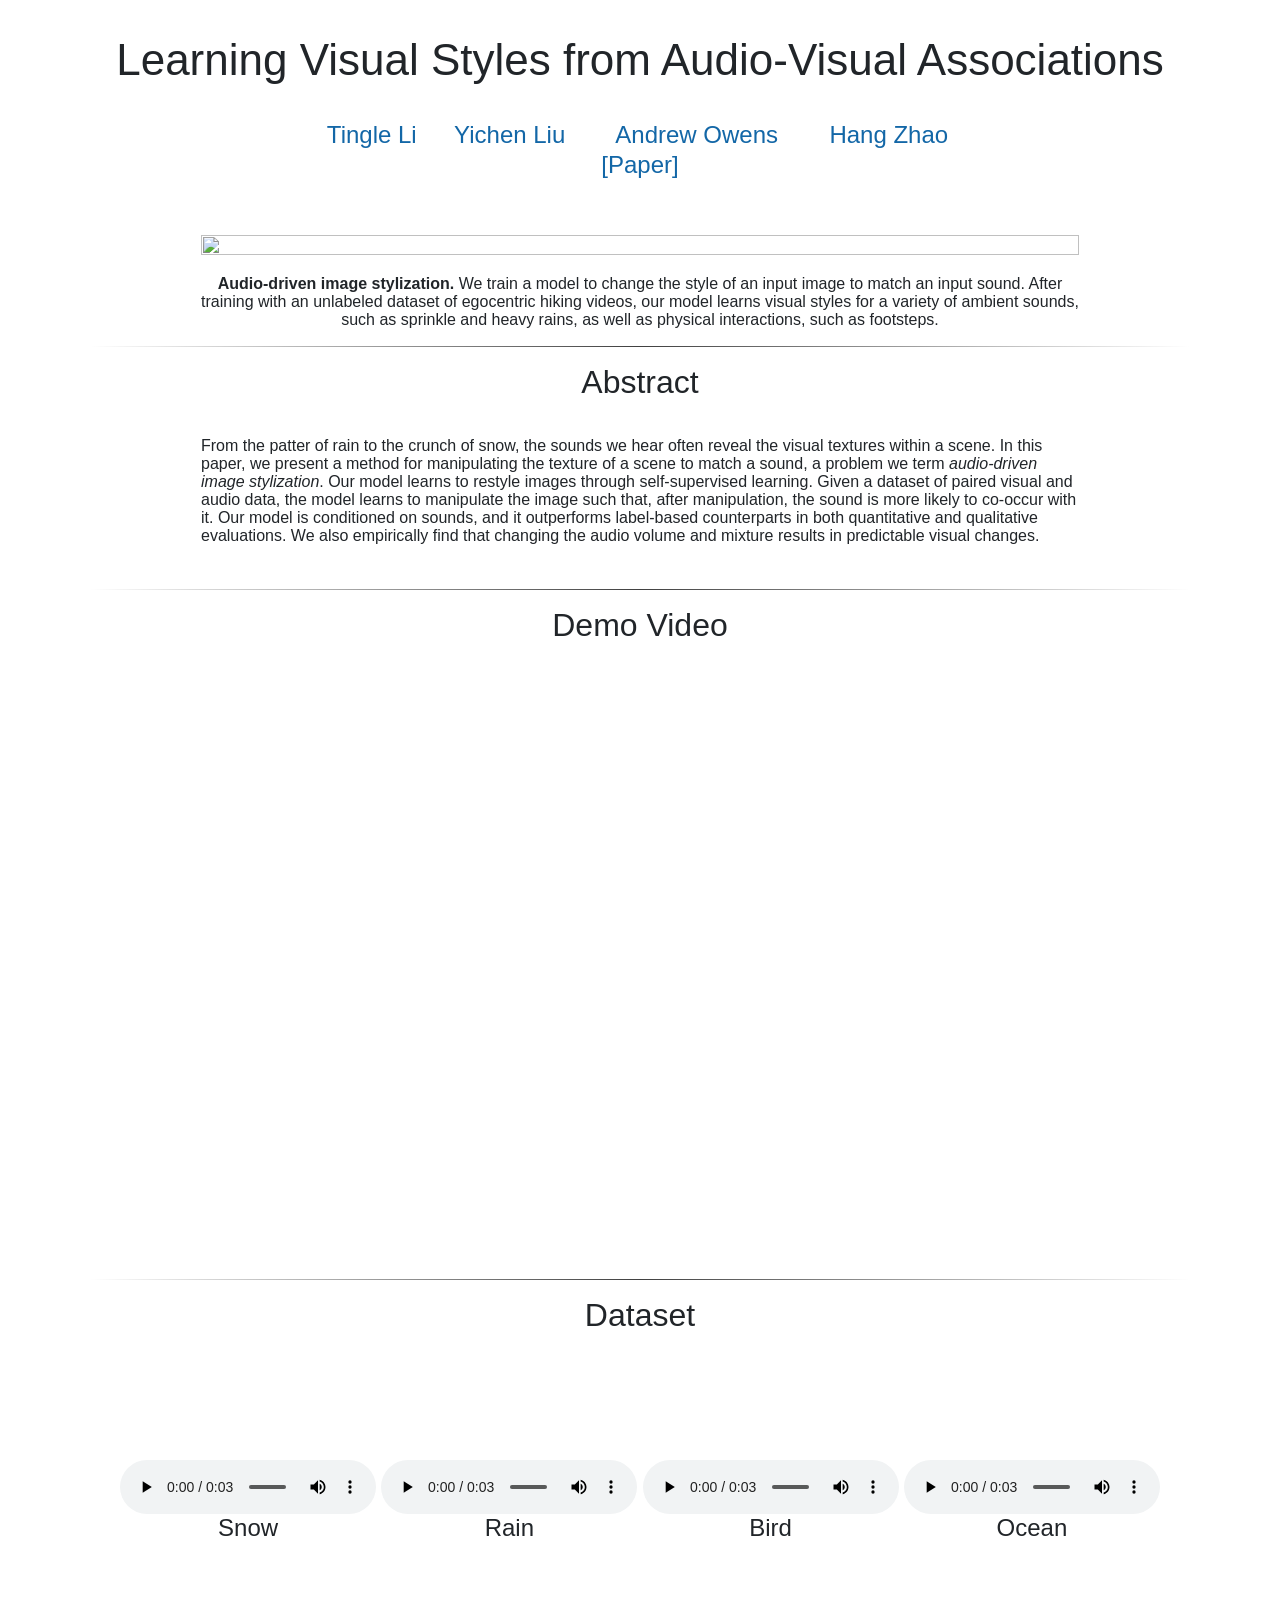
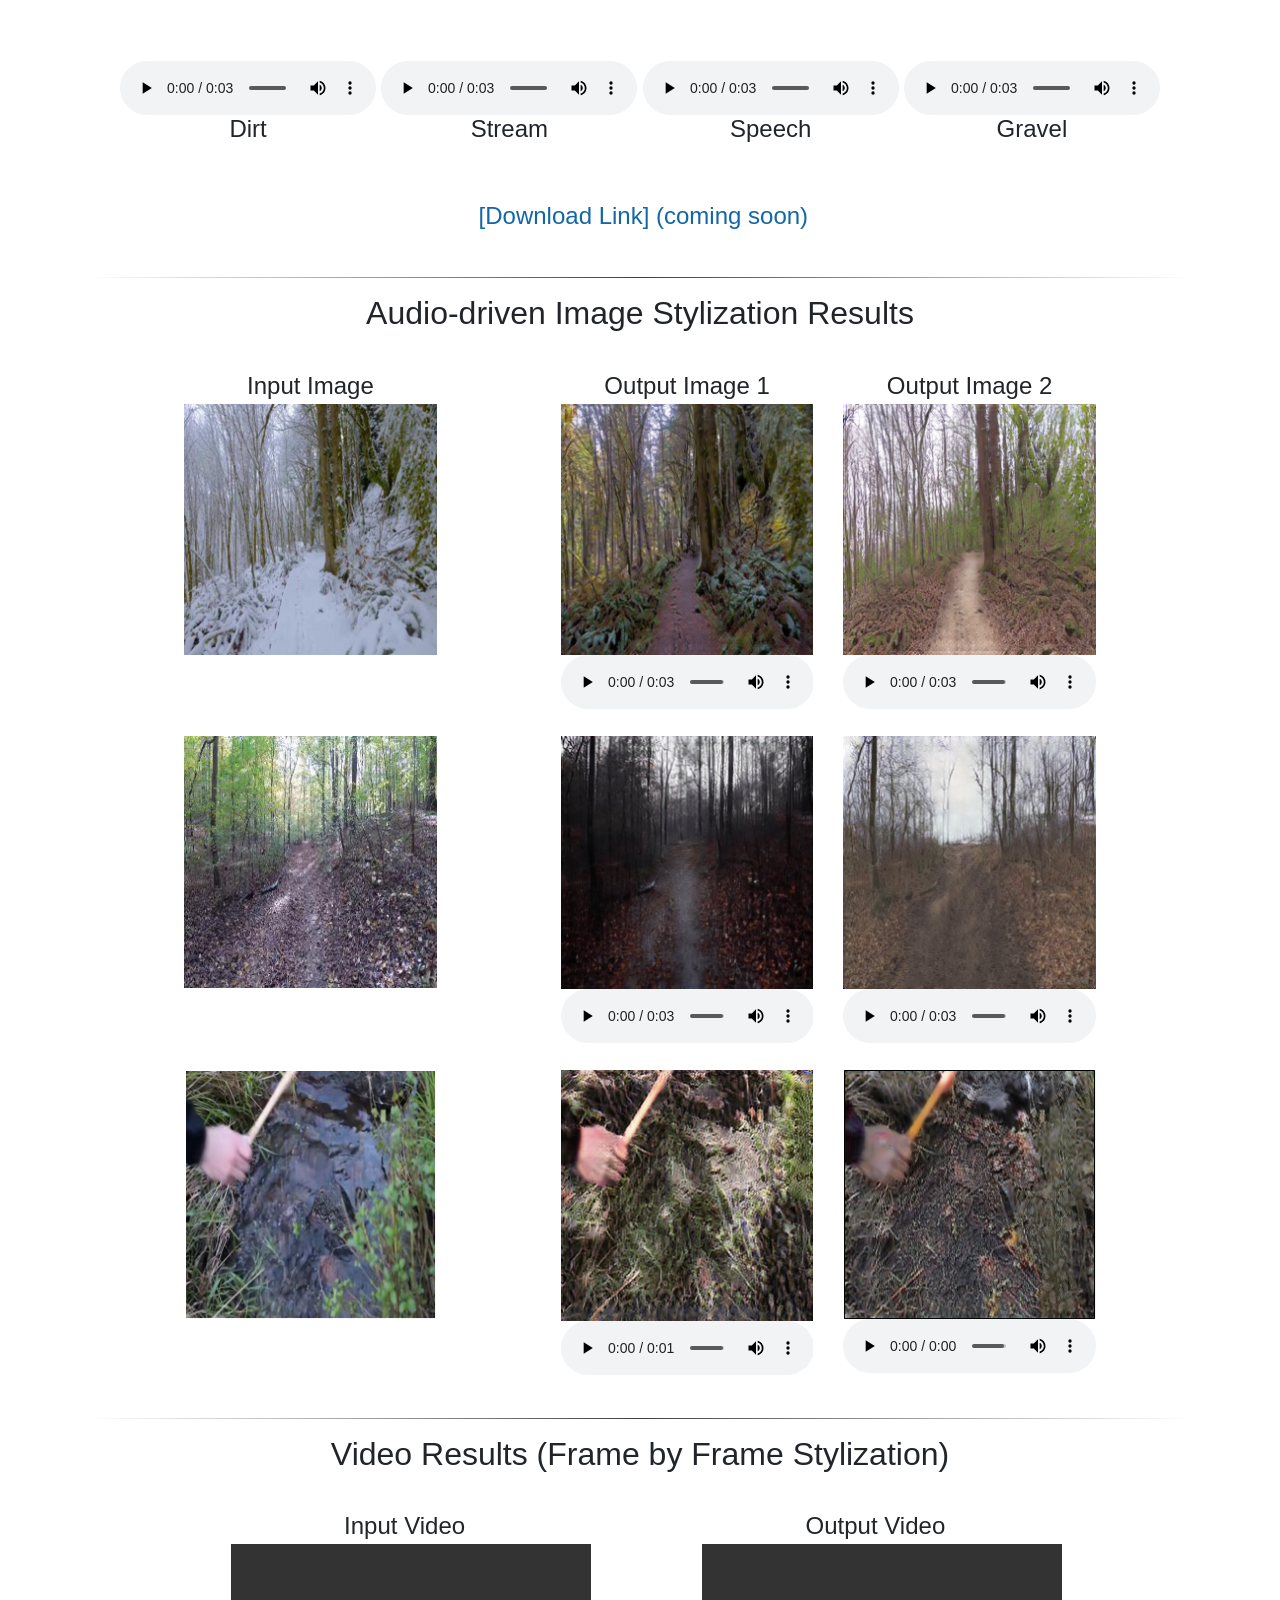
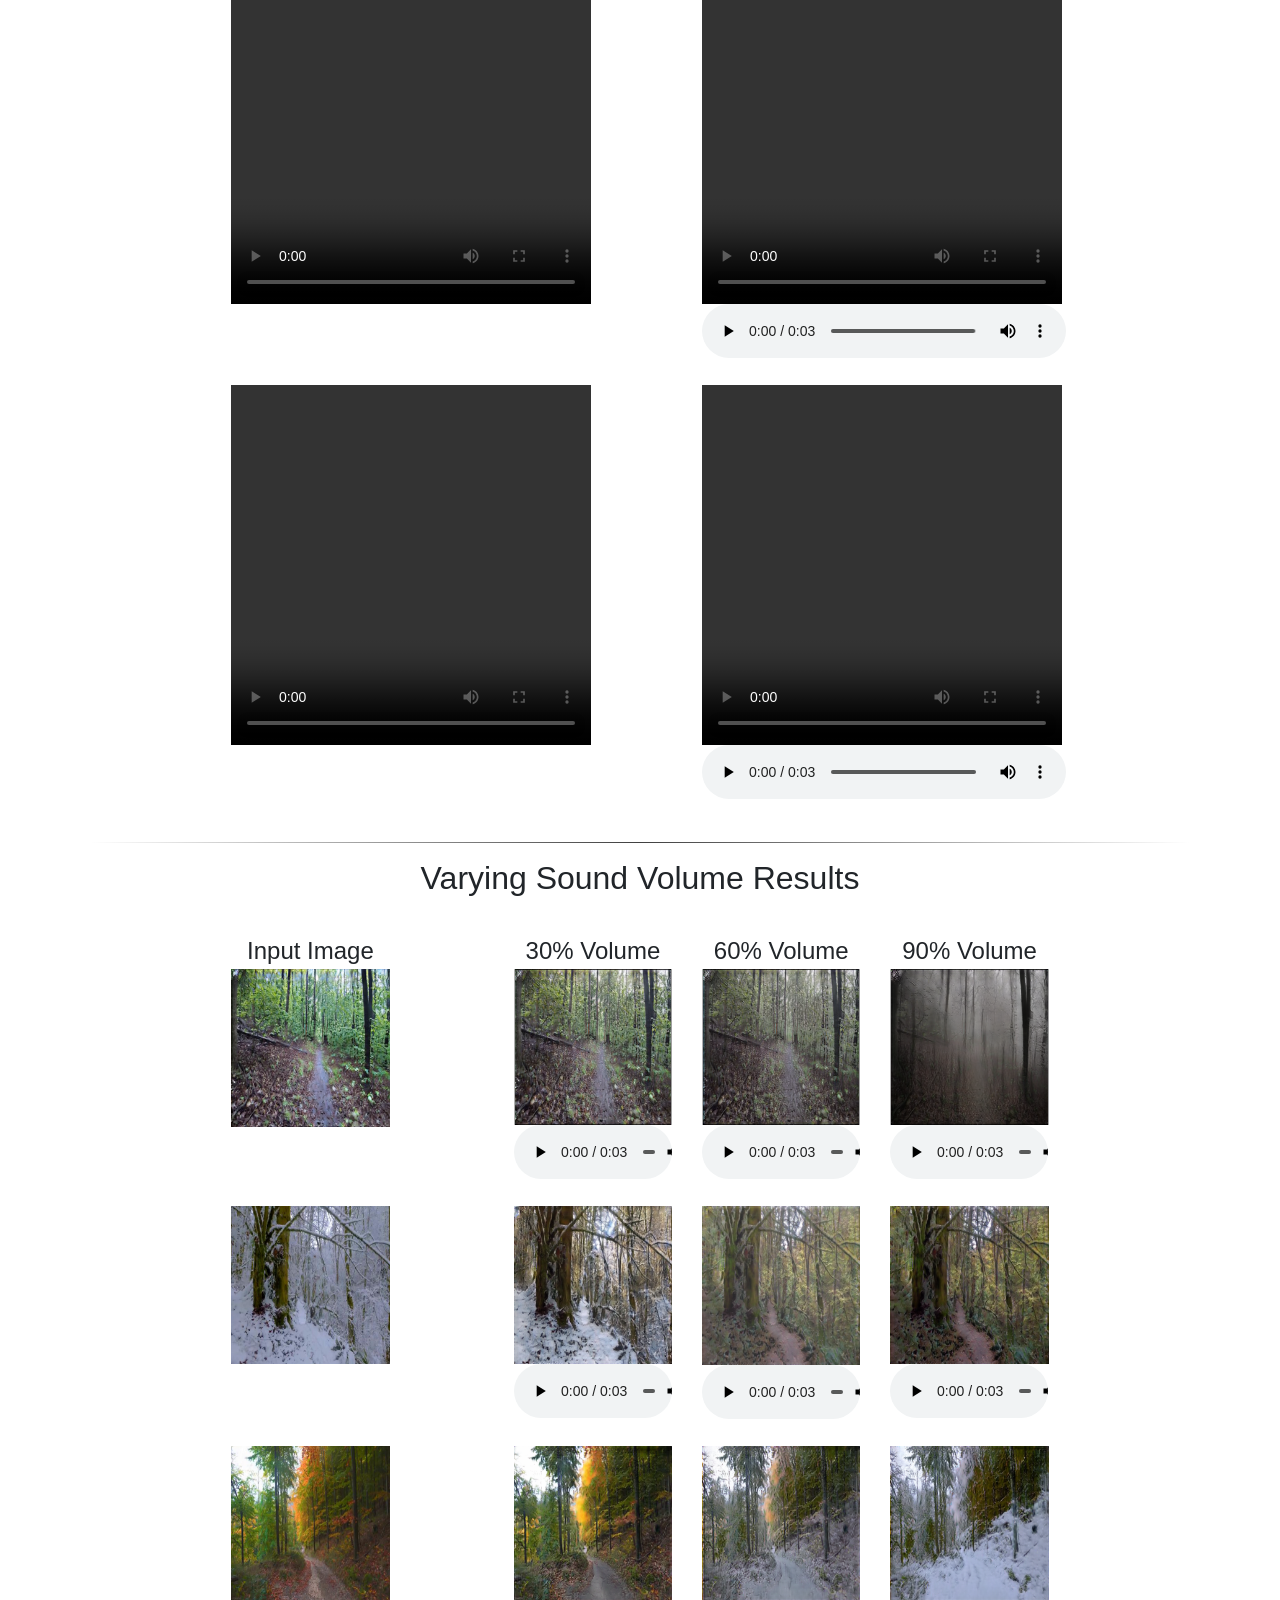
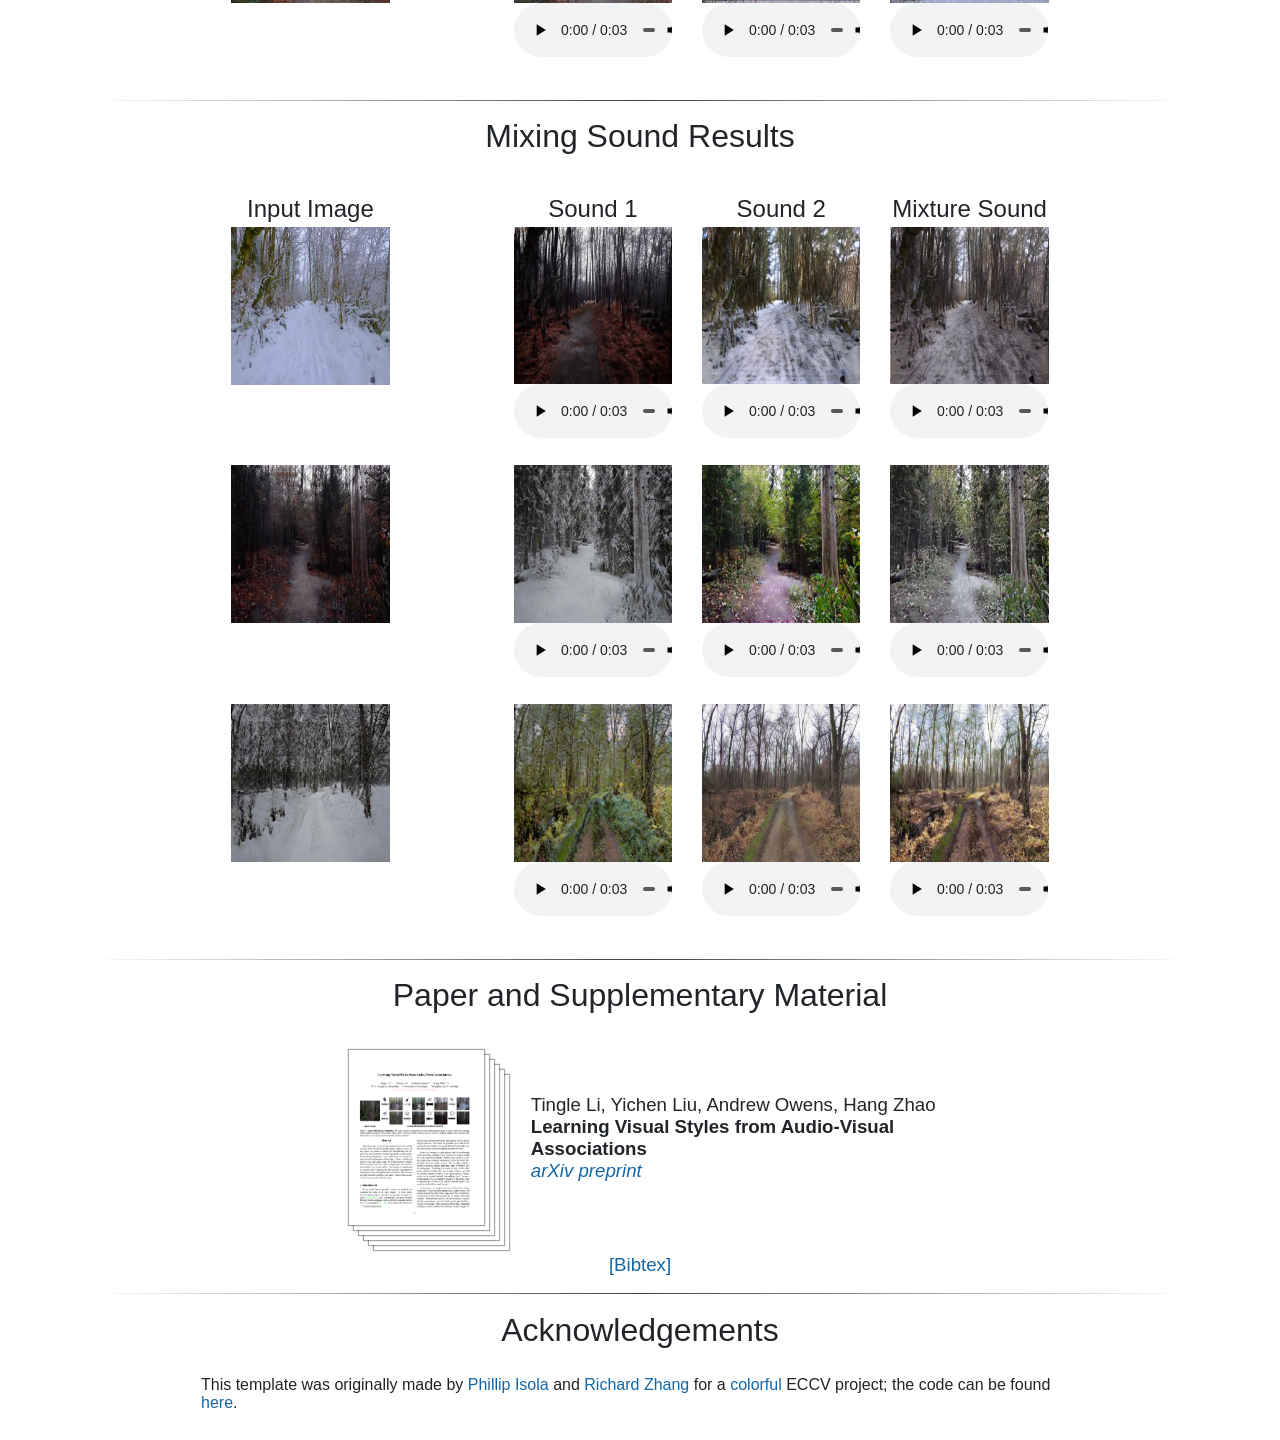
==== files/adis/index.html @ ad90a69e "Update index.html" ====
<script src="http://www.google.com/jsapi" type="text/javascript"></script> 
<script type="text/javascript">google.load("jquery", "1.3.2");</script>
<!-- Bootstrap core CSS -->
<!--link href="bootstrap.min.css" rel="stylesheet"-->
<link rel="stylesheet" href="https://maxcdn.bootstrapcdn.com/bootstrap/4.0.0/css/bootstrap.min.css"
      integrity="sha384-Gn5384xqQ1aoWXA+058RXPxPg6fy4IWvTNh0E263XmFcJlSAwiGgFAW/dAiS6JXm" crossorigin="anonymous">
<style type="text/css">
	body {
		font-family: "HelveticaNeue-Light", "Helvetica Neue Light", "Helvetica Neue", Helvetica, Arial, "Lucida Grande", sans-serif; 
		font-weight:300;
		font-size:18px;
		margin-left: auto;
		margin-right: auto;
		width: 1100px;
	}
	
	h1 {
		font-size:32px;
		font-weight:300;
	}
	
	.disclaimerbox {
		background-color: #eee;		
		border: 1px solid #eeeeee;
		border-radius: 10px ;
		-moz-border-radius: 10px ;
		-webkit-border-radius: 10px ;
		padding: 20px;
	}

	video.header-vid {
		height: 140px;
		border: 1px solid black;
		border-radius: 10px ;
		-moz-border-radius: 10px ;
		-webkit-border-radius: 10px ;
	}
	
	img.header-img {
		height: 140px;
		border: 1px solid black;
		border-radius: 10px ;
		-moz-border-radius: 10px ;
		-webkit-border-radius: 10px ;
	}
	
	img.rounded {
		border: 1px solid #eeeeee;
		border-radius: 10px ;
		-moz-border-radius: 10px ;
		-webkit-border-radius: 10px ;
	}
	
	a:link,a:visited
	{
		color: #1367a7;
		text-decoration: none;
	}
	a:hover {
		color: #208799;
	}
	
	td.dl-link {
		height: 160px;
		text-align: center;
		font-size: 22px;
	}
	
	.layered-paper-big { /* modified from: http://css-tricks.com/snippets/css/layered-paper/ */
		box-shadow:
		0px 0px 1px 1px rgba(0,0,0,0.35), /* The top layer shadow */
		5px 5px 0 0px #fff, /* The second layer */
		5px 5px 1px 1px rgba(0,0,0,0.35), /* The second layer shadow */
		10px 10px 0 0px #fff, /* The third layer */
		10px 10px 1px 1px rgba(0,0,0,0.35), /* The third layer shadow */
		15px 15px 0 0px #fff, /* The fourth layer */
		15px 15px 1px 1px rgba(0,0,0,0.35), /* The fourth layer shadow */
		20px 20px 0 0px #fff, /* The fifth layer */
		20px 20px 1px 1px rgba(0,0,0,0.35), /* The fifth layer shadow */
		25px 25px 0 0px #fff, /* The fifth layer */
		25px 25px 1px 1px rgba(0,0,0,0.35); /* The fifth layer shadow */
		margin-left: 10px;
		margin-right: 45px;
	}

	.paper-big { /* modified from: http://css-tricks.com/snippets/css/layered-paper/ */
		box-shadow:
		0px 0px 1px 1px rgba(0,0,0,0.35); /* The top layer shadow */

		margin-left: 10px;
		margin-right: 45px;
	}


	.layered-paper { /* modified from: http://css-tricks.com/snippets/css/layered-paper/ */
		box-shadow:
		0px 0px 1px 1px rgba(0,0,0,0.35), /* The top layer shadow */
		5px 5px 0 0px #fff, /* The second layer */
		5px 5px 1px 1px rgba(0,0,0,0.35), /* The second layer shadow */
		10px 10px 0 0px #fff, /* The third layer */
		10px 10px 1px 1px rgba(0,0,0,0.35); /* The third layer shadow */
		margin-top: 5px;
		margin-left: 10px;
		margin-right: 30px;
		margin-bottom: 5px;
	}
	
	.vert-cent {
		position: relative;
		top: 50%;
		transform: translateY(-50%);
	}
	
	hr
	{
		border: 0;
		height: 1px;
		background-image: linear-gradient(to right, rgba(0, 0, 0, 0), rgba(0, 0, 0, 0.75), rgba(0, 0, 0, 0));
	}
</style>

<html>
<head>
	<title>Learning Visual Styles from Audio-Visual Associations</title>
	<meta property="og:image" content="./resources/teaser.gif"/> <!-- Facebook automatically scrapes this. Go to https://developers.facebook.com/tools/debug/ if you update and want to force Facebook to rescrape. -->
	<meta property="og:title" content="Learning Visual Styles from Audio-Visual Associations" />
	<meta property="og:description" content="A GAN-based method to link audio signals to visual appearances without any supervision." />

</head>

<body>
	<br>
	<center>
		<span style="font-size:44px">Learning Visual Styles from Audio-Visual Associations</span>
		<br><br>
		<table align=center width=60%>
			<table align=center width=60%>
				<tr>
					<td align=center>
						<center>
							<span style="font-size:24px"><a href="https://tinglok.netlify.app/">Tingle Li</a></span>
						</center>
					</td>
					<td align=center>
						<center>
							<span style="font-size:24px"><a href="https://www.linkedin.com/in/yichen-liu-751804176/">Yichen Liu</a></span>
						</center>
					</td>
					<td align=center>
						<center>
							<span style="font-size:24px"><a href="http://andrewowens.com/">Andrew Owens</a></span>
						</center>
					</td>
					<td align=center>
						<center>
							<span style="font-size:24px"><a href="https://hangzhaomit.github.io/">Hang Zhao</a></span>
						</center>
					</td>
				</tr>
			</table>

			<table align=center width=100%>
				<tr>
					<td align=center width=100%>
						<center>
							<span style="font-size:24px"><a href='./resources/preprint.pdf'>[Paper]</a></span>
						</center>
					</td>
					<!-- <td align=center width=120px>
						<center>
							<span style="font-size:20px"><a href='#'>[Code] (Coming soon)</a></span><br>
						</center>
					</td> -->
				</tr>
			</table>
		</table>
	</center>
	<br><br>

	<center>
		<table align=center width=80%>
			<tr>
				<td width=100%>
					<center>
						<img class="round" style="width:100%" src="./resources/teaser.gif"/>
					</center>
				</td>
			</tr>
		</table>
		<table align=center width=80%>
			<tr>
				<td width=100%>
					<center><br>
					<b>Audio-driven image stylization.</b>  We train a model to change the style of an input image to match an input sound. After training with an unlabeled dataset of egocentric hiking videos, our model learns visual styles for a variety of ambient sounds, such as sprinkle and heavy rains, as well as physical interactions, such as footsteps.
					</center>
				</td>
			</tr>
		</table>
	</center>

	<hr>

	<table align=center width=80%>
		<center><h1>Abstract</h1></center>
		<br>
		<tr>
			<td>
				From the patter of rain to the crunch of snow, the sounds we hear often reveal the visual textures within a scene. In this paper, we present a method for manipulating the texture of a scene to match a sound, a problem we term <em> audio-driven image stylization</em>. Our model learns to restyle images through self-supervised learning. Given a dataset of paired visual and audio data, the model learns to manipulate the image such that, after manipulation, the sound is more likely to co-occur with it. Our model is conditioned on sounds, and it outperforms label-based counterparts in both quantitative and qualitative evaluations. We also empirically find that changing the audio volume and mixture results in predictable visual changes.
			</td>
		</tr>
	</table><br>


	<hr>
	<center><h1>Demo Video</h1></center><br>
	<p align="center">
		<iframe width="960" height="540" src="https://www.youtube.com/embed/WsfJDJSjAlU" title="YouTube video player" frameborder="0" allow="accelerometer; autoplay; clipboard-write; encrypted-media; gyroscope; picture-in-picture" allowfullscreen></iframe>
	</p>
	<br>

	<hr>
	<center><h1>Dataset</h1></center><br>
	<table align=center width=95%>
	<tr>
	      <td width=25%>
			<center>
				<video controls class="html-video" width="256" height="144"><source src="./videos/snow.mp4" type="video/mp4"></video><br>
				<span style="font-size:24px">Snow</span><br>
			</center>
	      </td>
		  <td width=25%>
			<center>
				<video controls class="html-video" width="256" height="144"><source src="./videos/rain.mp4" type="video/mp4"></video><br>
				<span style="font-size:24px">Rain</span><br>
			</center>
		  </td>
		  <td width=25%>
			<center>
				<video controls class="html-video" width="256" height="144"><source src="./videos/bird.mp4" type="video/mp4"></video><br>
				<span style="font-size:24px">Bird</span><br>
			</center>
		  </td>
  		  <td width=25%>
			<center>
				<video controls class="html-video" width="256" height="144"><source src="./videos/ocean.mp4" type="video/mp4"></video><br>
				<span style="font-size:24px">Ocean</span><br>
			</center>
		  </td>
	</tr>
	</table><br>

	<table align=center width=95%>
	<tr>
	      <td width=25%>
			<center>
				<video controls class="html-video" width="256" height="144"><source src="./videos/dirt.mp4" type="video/mp4"></video><br>
				<span style="font-size:24px">Dirt</span><br>
			</center>
	      </td>
		  <td width=25%>
			<center>
				<video controls class="html-video" width="256" height="144"><source src="./videos/stream.mp4" type="video/mp4"></video><br>
				<span style="font-size:24px">Stream</span><br>
			</center>
		  </td>
		  <td width=25%>
			<center>
				<video controls class="html-video" width="256" height="144"><source src="./videos/speech.mp4" type="video/mp4"></video><br>
				<span style="font-size:24px">Speech</span><br>
			</center>
		  </td>
  		  <td width=25%>
			<center>
				<video controls class="html-video" width="256" height="144"><source src="./videos/gravel.mp4" type="video/mp4"></video><br>
				<span style="font-size:24px">Gravel</span><br>
			</center>
		  </td>
	</tr>
	</table>
    <br>

	<table align=center width=800px>
		<br>
		<tr><center>
			<span style="font-size:24px">&nbsp;<a href="#">[Download Link] (coming soon)</a>
			</center>
		</span>
	</table>
	<br>

	<hr>
    <table align=center width=80%>
        <center><h1>Audio-driven Image Stylization Results</h1></center><br>
        <div class="row justify-content-center">
            <div class="col-sm-3">
            	<center><span style="font-size:24px">Input Image</span></center>
                <img src="./resources/1.png" style="width:100%">              
            </div>
            <div class="col-sm-1">
            </div>
            <div class="col-sm-3">
                <center><span style="font-size:24px">Output Image 1</span></center>
                <img src="./resources/1-1.png" style="width:100%">
                <audio
                        controls
                        src="./resources/1-1.wav"
                        class="media-center"
                        style="width:100%">
                    Your browser does not support the
                    <code>audio</code> element.
                </audio>
            </div>
            <div class="col-sm-3">
                <center><span style="font-size:24px">Output Image 2</span></center>
                <img src="./resources/1-2.png" style="width:100%">
                <audio
                        controls
                        src="./resources/1-2.wav"
                        class="media-center"
                        style="width:100%">
                    Your browser does not support the
                    <code>audio</code> element.
                </audio>
            </div>
        </div><br>

        <div class="row justify-content-center">
            <div class="col-sm-3">
                <img src="./resources/3.png" style="width:100%">
            </div>
            <div class="col-sm-1">
            </div>
            <div class="col-sm-3">
                <img src="./resources/3-1.png" style="width:100%">
                <audio
                        controls
                        src="./resources/3-1.wav"
                        class="media-center"
                        style="width:100%">
                    Your browser does not support the
                    <code>audio</code> element.
                </audio>
            </div>
            <div class="col-sm-3">
                <img src="./resources/3-2.png" style="width:100%">
                <audio
                        controls
                        src="./resources/3-2.wav"
                        class="media-center"
                        style="width:100%">
                    Your browser does not support the
                    <code>audio</code> element.
                </audio>
            </div>
        </div><br>

        <div class="row justify-content-center">
            <div class="col-sm-3">
                <img src="./resources/2.png" style="width:100%">
            </div>
            <div class="col-sm-1">
            </div>
            <div class="col-sm-3">
                <img src="./resources/2-1.png" style="width:100%">
                <audio
                        controls
                        src="./resources/2-1.wav"
                        class="media-center"
                        style="width:100%">
                    Your browser does not support the
                    <code>audio</code> element.
                </audio>
            </div>
            <div class="col-sm-3">
                <img src="./resources/2-2.png" style="width:100%">
                <audio
                        controls
                        src="./resources/2-2.wav"
                        class="media-center"
                        style="width:100%">
                    Your browser does not support the
                    <code>audio</code> element.
                </audio>
            </div>
        </div>
        </table><br>
        
	<hr>
    <table align=center width=80%>
        <center><h1>Video Results (Frame by Frame Stylization)</h1></center><br>
        <div class="row justify-content-center">
            <div class="col-sm-4">
            	<center><span style="font-size:24px">Input Video</span></center>
                <!-- <img src="./resources/method_diagram.png" style="width:100%">               -->
                <video controls class="html-video" width="360" height="360"><source src="./videos/1_real.mp4" type="video/mp4"></video>
            </div>
            <div class="col-sm-1">
            </div>
            <div class="col-sm-4">
                <center><span style="font-size:24px">Output Video</span></center>
                <video controls class="html-video" width="360" height="360"><source src="./videos/1_fake.mp4" type="video/mp4"></video>
                <audio
                        controls
                        src="./resources/snow.wav"
                        class="media-center"
                        style="width:105%">
                    Your browser does not support the
                    <code>audio</code> element.
                </audio>
            </div>
        </div><br>

        <div class="row justify-content-center">
            <div class="col-sm-4">
                <video controls class="html-video" width="360" height="360"><source src="./videos/2_real.mp4" type="video/mp4"></video>
            </div>
            <div class="col-sm-1">
            </div>
            <div class="col-sm-4">
                <video controls class="html-video" width="360" height="360"><source src="./videos/2_fake.mp4" type="video/mp4"></video>
                <audio
                        controls
                        src="./resources/rain.wav"
                        class="media-center"
                        style="width:105%">
                    Your browser does not support the
                    <code>audio</code> element.
                </audio>
            </div>
        </div><br>

<hr>
    <table align=center width=80%>
        <center><h1>Varying Sound Volume Results</h1></center><br>
        <div class="row justify-content-center">
            <div class="col-sm-2">
            	<center><span style="font-size:24px">Input Image</span></center>
                <img src="./resources/4.png" style="width:100%">              
            </div>
            <div class="col-sm-1">
            </div>
            <div class="col-sm-2">
                <center><span style="font-size:24px">30% Volume</span></center>
                <img src="./resources/4-1.png" style="width:100%">
                <audio
                        controls
                        src="./resources/4-1.wav"
                        class="media-center"
                        style="width:100%">
                    Your browser does not support the
                    <code>audio</code> element.
                </audio>
            </div>
            <div class="col-sm-2">
                <center><span style="font-size:24px">60% Volume</span></center>
                <img src="./resources/4-2.png" style="width:100%">
                <audio
                        controls
                        src="./resources/4-2.wav"
                        class="media-center"
                        style="width:100%">
                    Your browser does not support the
                    <code>audio</code> element.
                </audio>
            </div>
            <div class="col-sm-2">
                <center><span style="font-size:24px">90% Volume</span></center>
                <img src="./resources/4-3.png" style="width:100%">
                <audio
                        controls
                        src="./resources/4-3.wav"
                        class="media-center"
                        style="width:100%">
                    Your browser does not support the
                    <code>audio</code> element.
                </audio>
            </div>
        </div><br>

        <div class="row justify-content-center">
            <div class="col-sm-2">
                <img src="./resources/5.png" style="width:100%">              
            </div>
            <div class="col-sm-1">
            </div>
            <div class="col-sm-2">
                <img src="./resources/5-1.png" style="width:100%">
                <audio
                        controls
                        src="./resources/5-1.wav"
                        class="media-center"
                        style="width:100%">
                    Your browser does not support the
                    <code>audio</code> element.
                </audio>
            </div>
            <div class="col-sm-2">
                <img src="./resources/5-2.png" style="width:100%">
                <audio
                        controls
                        src="./resources/5-2.wav"
                        class="media-center"
                        style="width:100%">
                    Your browser does not support the
                    <code>audio</code> element.
                </audio>
            </div>
            <div class="col-sm-2">
                <img src="./resources/5-3.png" style="width:100%">
                <audio
                        controls
                        src="./resources/5-3.wav"
                        class="media-center"
                        style="width:100%">
                    Your browser does not support the
                    <code>audio</code> element.
                </audio>
            </div>
        </div><br>

        <div class="row justify-content-center">
            <div class="col-sm-2">
                <img src="./resources/6.png" style="width:100%">              
            </div>
            <div class="col-sm-1">
            </div>
            <div class="col-sm-2">
                <img src="./resources/6-1.png" style="width:100%">
                <audio
                        controls
                        src="./resources/6-1.wav"
                        class="media-center"
                        style="width:100%">
                    Your browser does not support the
                    <code>audio</code> element.
                </audio>
            </div>
            <div class="col-sm-2">
                <img src="./resources/6-2.png" style="width:100%">
                <audio
                        controls
                        src="./resources/6-2.wav"
                        class="media-center"
                        style="width:100%">
                    Your browser does not support the
                    <code>audio</code> element.
                </audio>
            </div>
            <div class="col-sm-2">
                <img src="./resources/6-3.png" style="width:100%">
                <audio
                        controls
                        src="./resources/6-3.wav"
                        class="media-center"
                        style="width:100%">
                    Your browser does not support the
                    <code>audio</code> element.
                </audio>
            </div>
        </div><br>

        </table>

        <hr>
    <table align=center width=80%>
        <center><h1>Mixing Sound Results</h1></center><br>
        <div class="row justify-content-center">
            <div class="col-sm-2">
            	<center><span style="font-size:24px">Input Image</span></center>
                <img src="./resources/7.png" style="width:100%">              
            </div>
            <div class="col-sm-1">
            </div>
            <div class="col-sm-2">
                <center><span style="font-size:24px">Sound 1</span></center>
                <img src="./resources/7-1.png" style="width:100%">
                <audio
                        controls
                        src="./resources/7-1.wav"
                        class="media-center"
                        style="width:100%">
                    Your browser does not support the
                    <code>audio</code> element.
                </audio>
            </div>
            <div class="col-sm-2">
                <center><span style="font-size:24px">Sound 2</span></center>
                <img src="./resources/7-3.png" style="width:100%">
                <audio
                        controls
                        src="./resources/7-3.wav"
                        class="media-center"
                        style="width:100%">
                    Your browser does not support the
                    <code>audio</code> element.
                </audio>
            </div>
            <div class="col-sm-2">
                <center><span style="font-size:24px">Mixture Sound</span></center>
                <img src="./resources/7-2.png" style="width:100%">
                <audio
                        controls
                        src="./resources/7-2.wav"
                        class="media-center"
                        style="width:100%">
                    Your browser does not support the
                    <code>audio</code> element.
                </audio>
            </div>
        </div><br>

                <div class="row justify-content-center">
            <div class="col-sm-2">
                <img src="./resources/8.png" style="width:100%">              
            </div>
            <div class="col-sm-1">
            </div>
            <div class="col-sm-2">
                <img src="./resources/8-1.png" style="width:100%">
                <audio
                        controls
                        src="./resources/8-1.wav"
                        class="media-center"
                        style="width:100%">
                    Your browser does not support the
                    <code>audio</code> element.
                </audio>
            </div>
            <div class="col-sm-2">
                <img src="./resources/8-3.png" style="width:100%">
                <audio
                        controls
                        src="./resources/8-3.wav"
                        class="media-center"
                        style="width:100%">
                    Your browser does not support the
                    <code>audio</code> element.
                </audio>
            </div>
            <div class="col-sm-2">
                <img src="./resources/8-2.png" style="width:100%">
                <audio
                        controls
                        src="./resources/8-2.wav"
                        class="media-center"
                        style="width:100%">
                    Your browser does not support the
                    <code>audio</code> element.
                </audio>
            </div>
        </div><br>

                <div class="row justify-content-center">
            <div class="col-sm-2">
                <img src="./resources/9.png" style="width:100%">              
            </div>
            <div class="col-sm-1">
            </div>
            <div class="col-sm-2">
                <img src="./resources/9-1.png" style="width:100%">
                <audio
                        controls
                        src="./resources/9-1.wav"
                        class="media-center"
                        style="width:100%">
                    Your browser does not support the
                    <code>audio</code> element.
                </audio>
            </div>
            <div class="col-sm-2">
                <img src="./resources/9-3.png" style="width:100%">
                <audio
                        controls
                        src="./resources/9-3.wav"
                        class="media-center"
                        style="width:100%">
                    Your browser does not support the
                    <code>audio</code> element.
                </audio>
            </div>
            <div class="col-sm-2">
                <img src="./resources/9-2.png" style="width:100%">
                <audio
                        controls
                        src="./resources/9-2.wav"
                        class="media-center"
                        style="width:100%">
                    Your browser does not support the
                    <code>audio</code> element.
                </audio>
            </div>
        </div><br>
        </table>

	<hr>
	<table align=center width=55%>
		<center><h1>Paper and Supplementary Material</h1></center>
		<br>
		<tr>
			<td><a href=""><img class="layered-paper-big" style="height:175px" src="./resources/paper.png"/></a></td>
			<td><span style="font-size:14pt">Tingle Li, Yichen Liu, Andrew Owens, Hang Zhao<br>
				<b>Learning Visual Styles from Audio-Visual Associations</b><br>
				<!-- In Conference, 20XX.<br> -->
				<a href="#"><i>arXiv preprint</a><br>
				<!-- (<a href="./resources/camera-ready.pdf">camera ready</a>)<br> -->
				<!-- <span style="font-size:4pt"><a href=""><br></a> -->
				</span>
			</td>
		</tr>
	</table>
	<br>

	<table align=center width=60%>
		<tr>
			<td><span style="font-size:14pt"><center>
				<a href="./resources/bibtex.txt">[Bibtex]</a>
			</center></td>
		</tr>
	</table>

	<hr>
	<table align=center width=80%>
		<tr>
			<td width=80%>
				<left>
					<center><h1>Acknowledgements</h1></center><br>
					This template was originally made by <a href="http://web.mit.edu/phillipi/">Phillip Isola</a> and <a href="http://richzhang.github.io/">Richard Zhang</a> for a <a href="http://richzhang.github.io/colorization/">colorful</a> ECCV project; the code can be found <a href="https://github.com/richzhang/webpage-template">here</a>.
				</left>
			</td>
		</tr>
	</table>

<br>
</body>
</html>
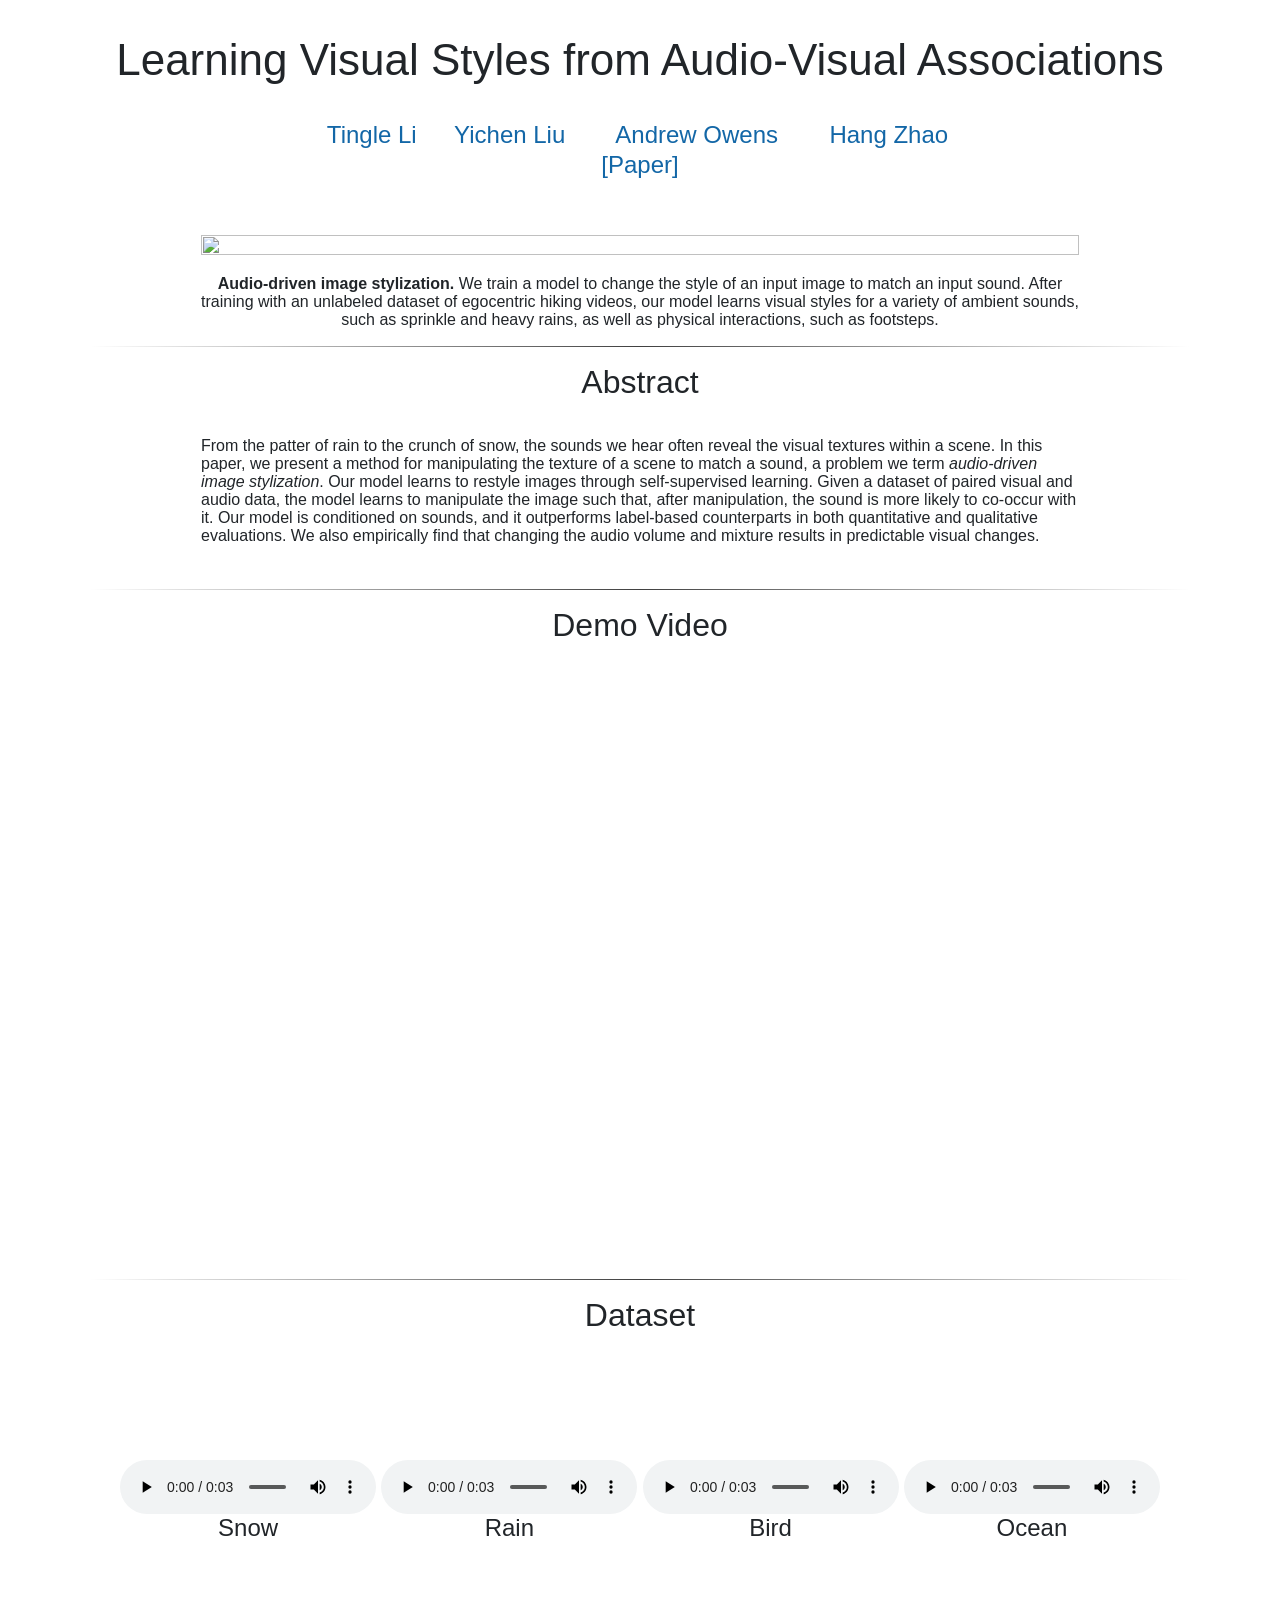
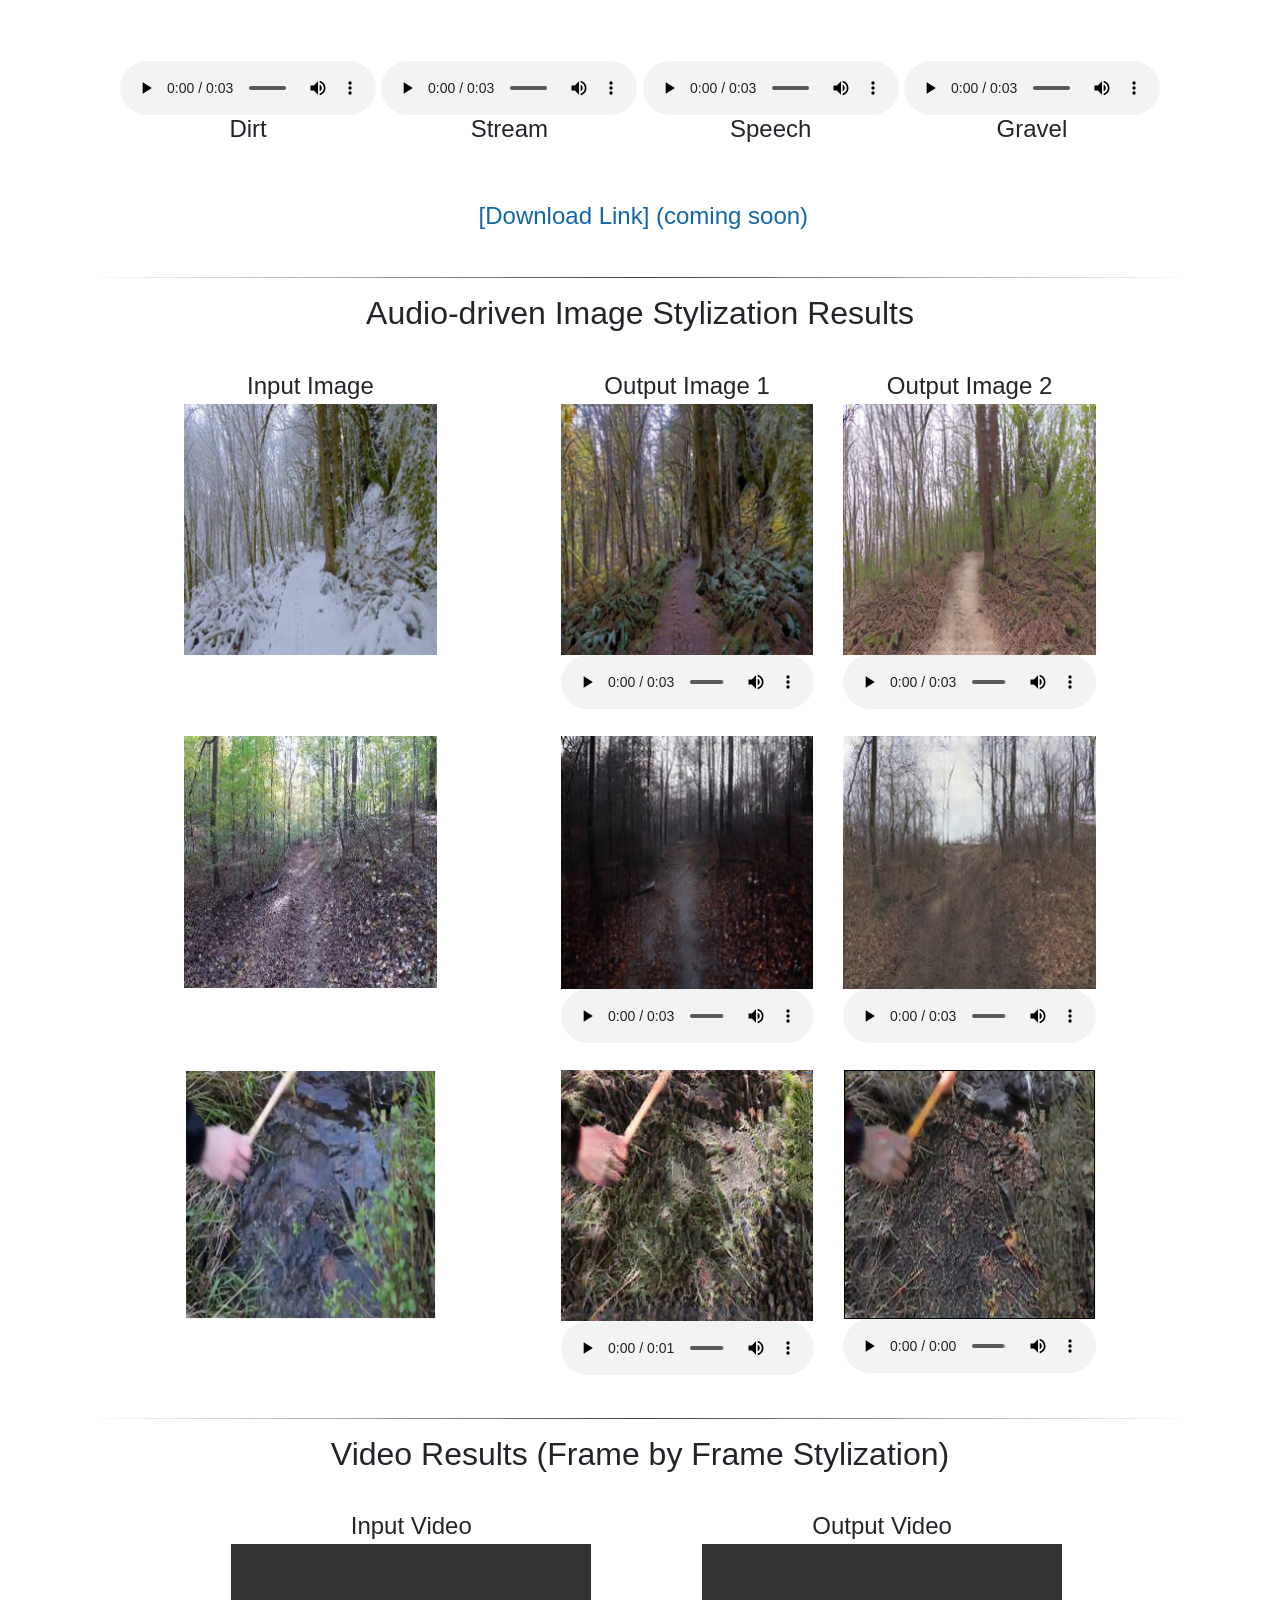
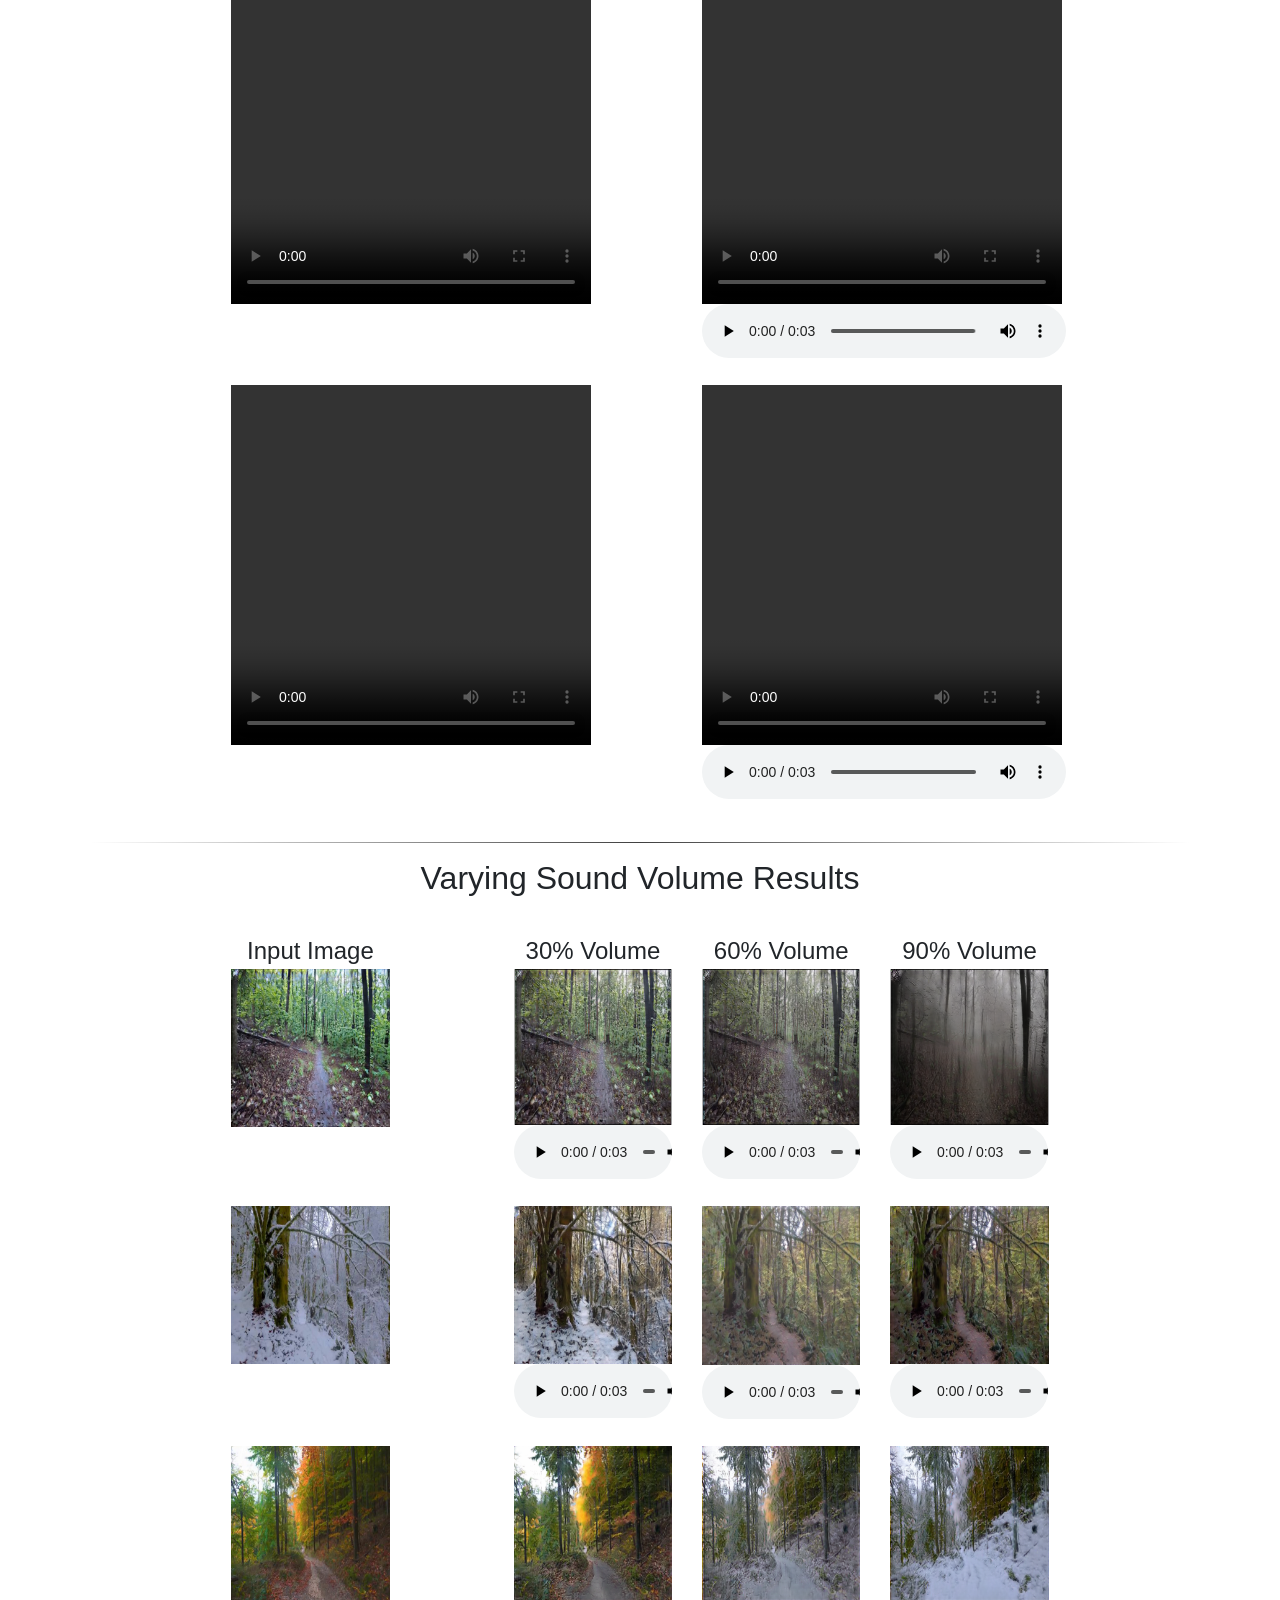
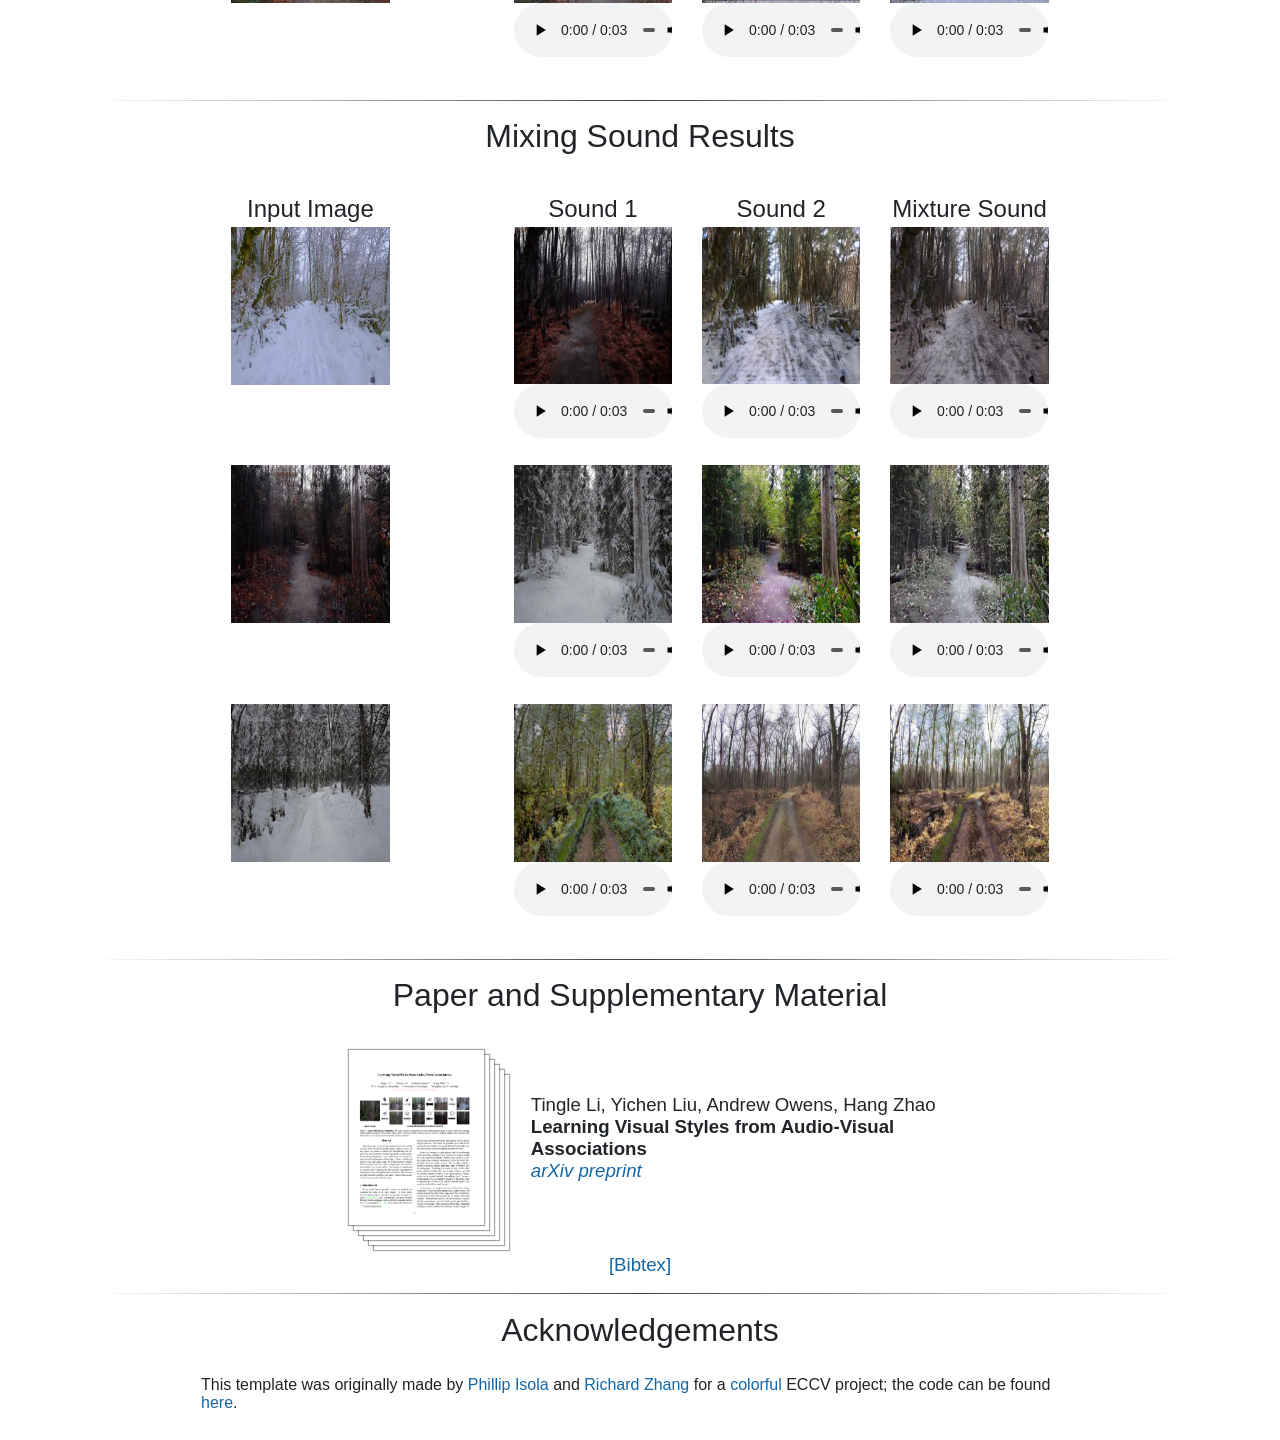
==== commit 391b80bc: "Update index.html" ====
--- a/files/adis/index.html
+++ b/files/adis/index.html
@@ -390,14 +390,14 @@
         <center><h1>Video Results (Frame by Frame Stylization)</h1></center><br>
         <div class="row justify-content-center">
             <div class="col-sm-4">
-            	<center><span style="font-size:24px">Input Video</span></center>
+            	<center><span style="font-size:24px">&nbsp Input Video</span></center>
                 <!-- <img src="./resources/method_diagram.png" style="width:100%">               -->
                 <video controls class="html-video" width="360" height="360"><source src="./videos/1_real.mp4" type="video/mp4"></video>
             </div>
             <div class="col-sm-1">
             </div>
             <div class="col-sm-4">
-                <center><span style="font-size:24px">Output Video</span></center>
+                <center><span style="font-size:24px">&nbsp Output Video</span></center>
                 <video controls class="html-video" width="360" height="360"><source src="./videos/1_fake.mp4" type="video/mp4"></video>
                 <audio
                         controls
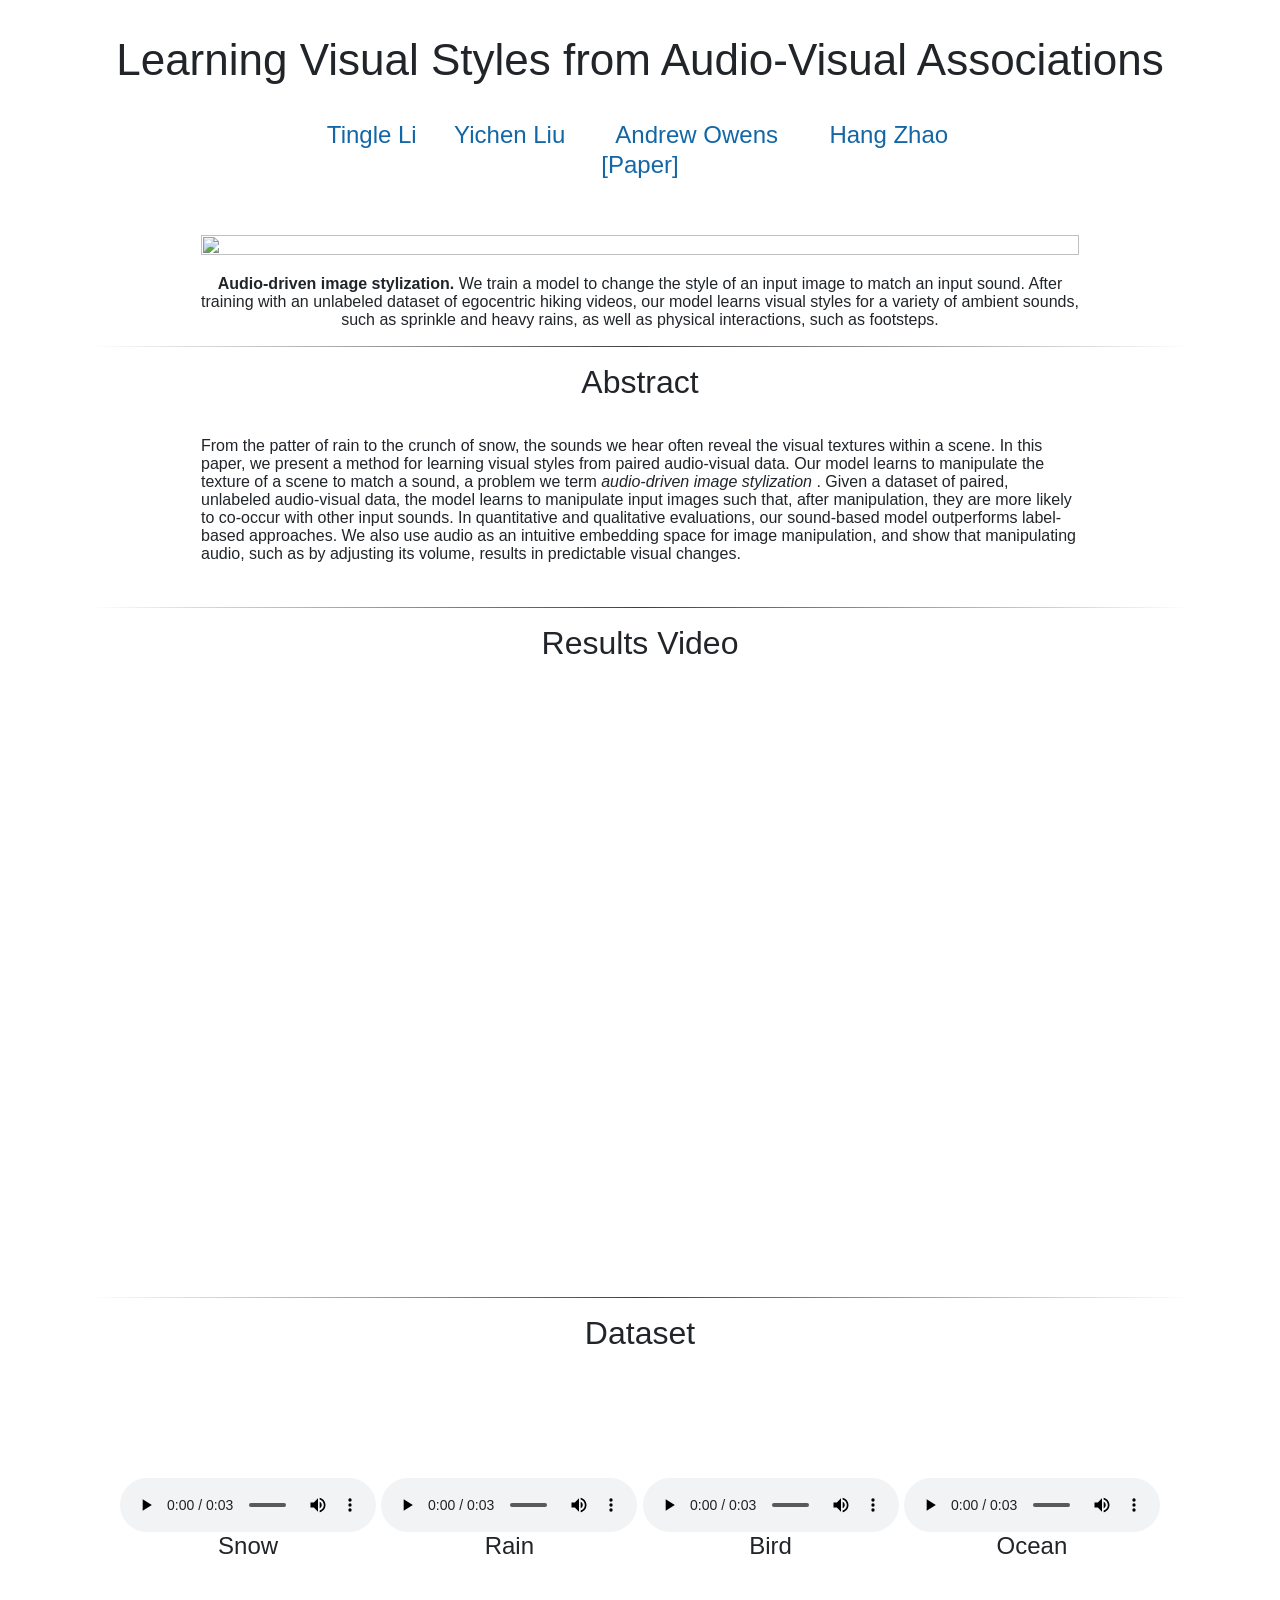
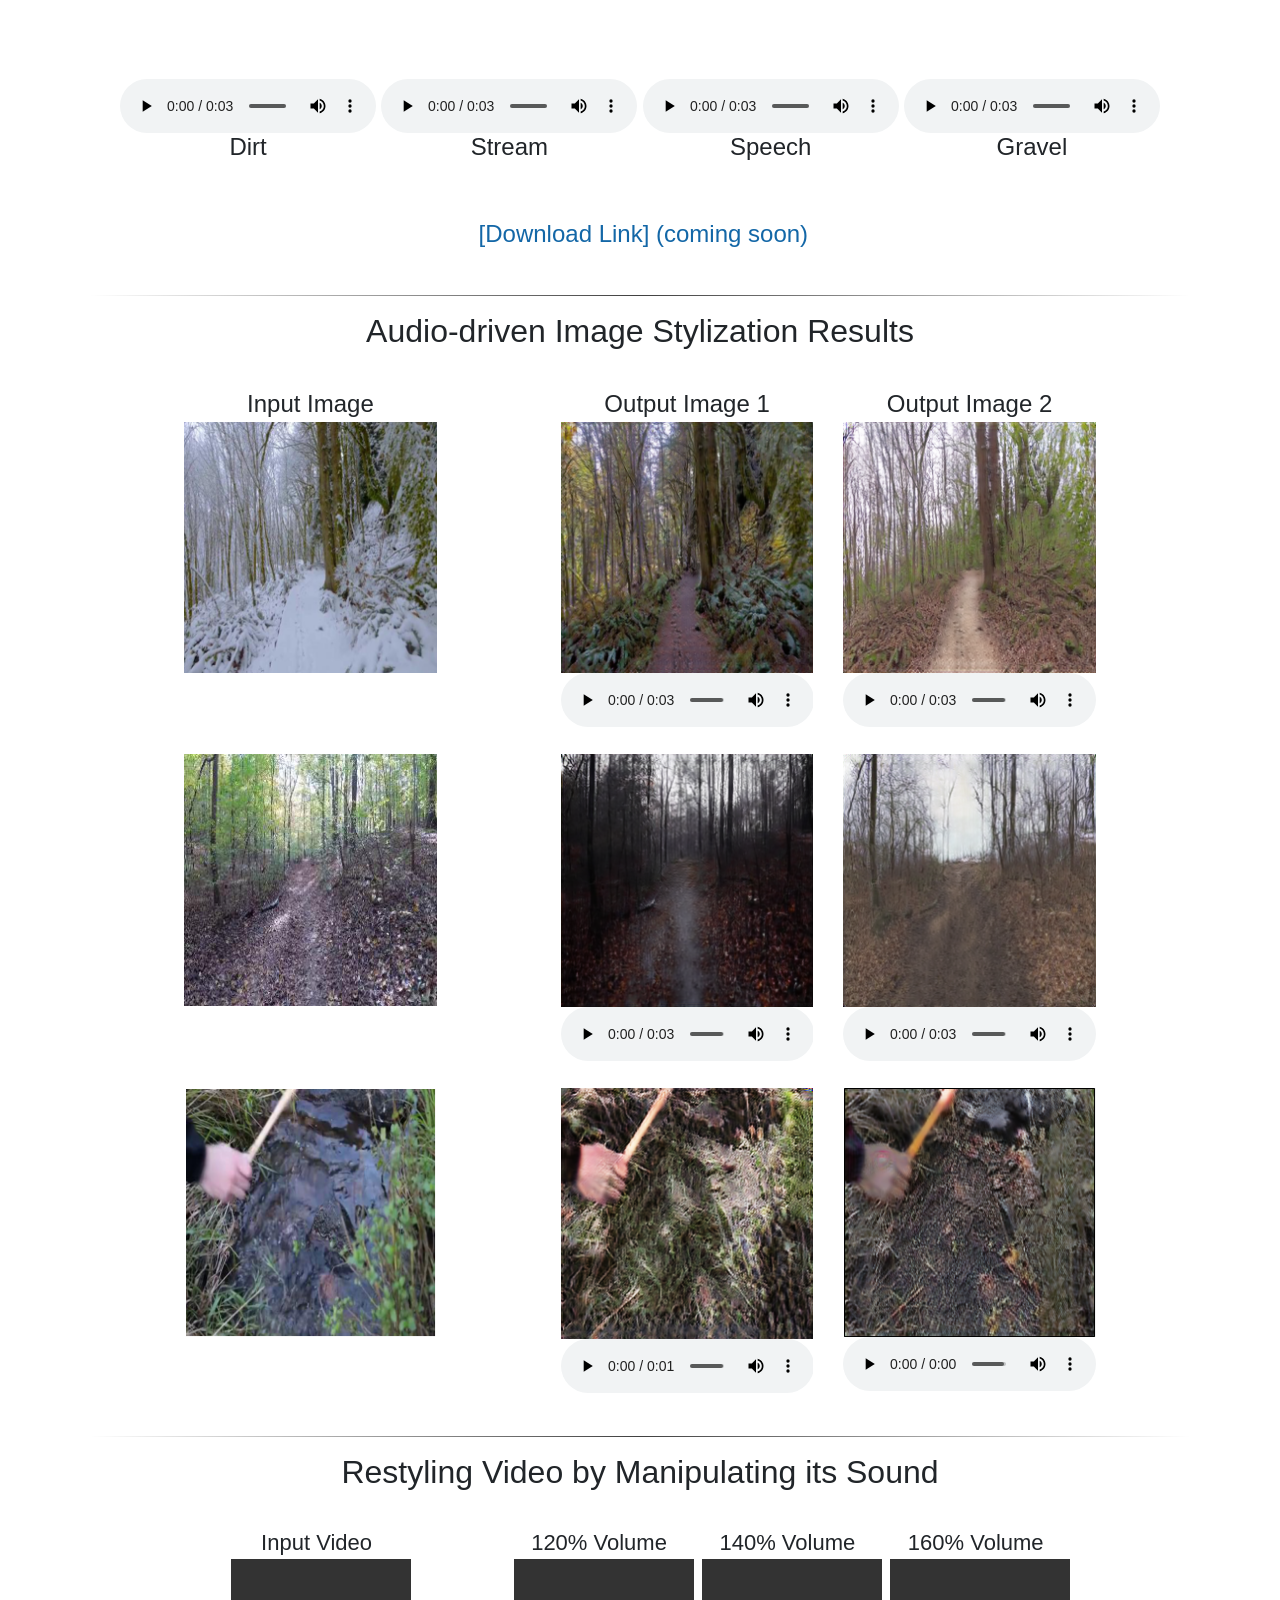
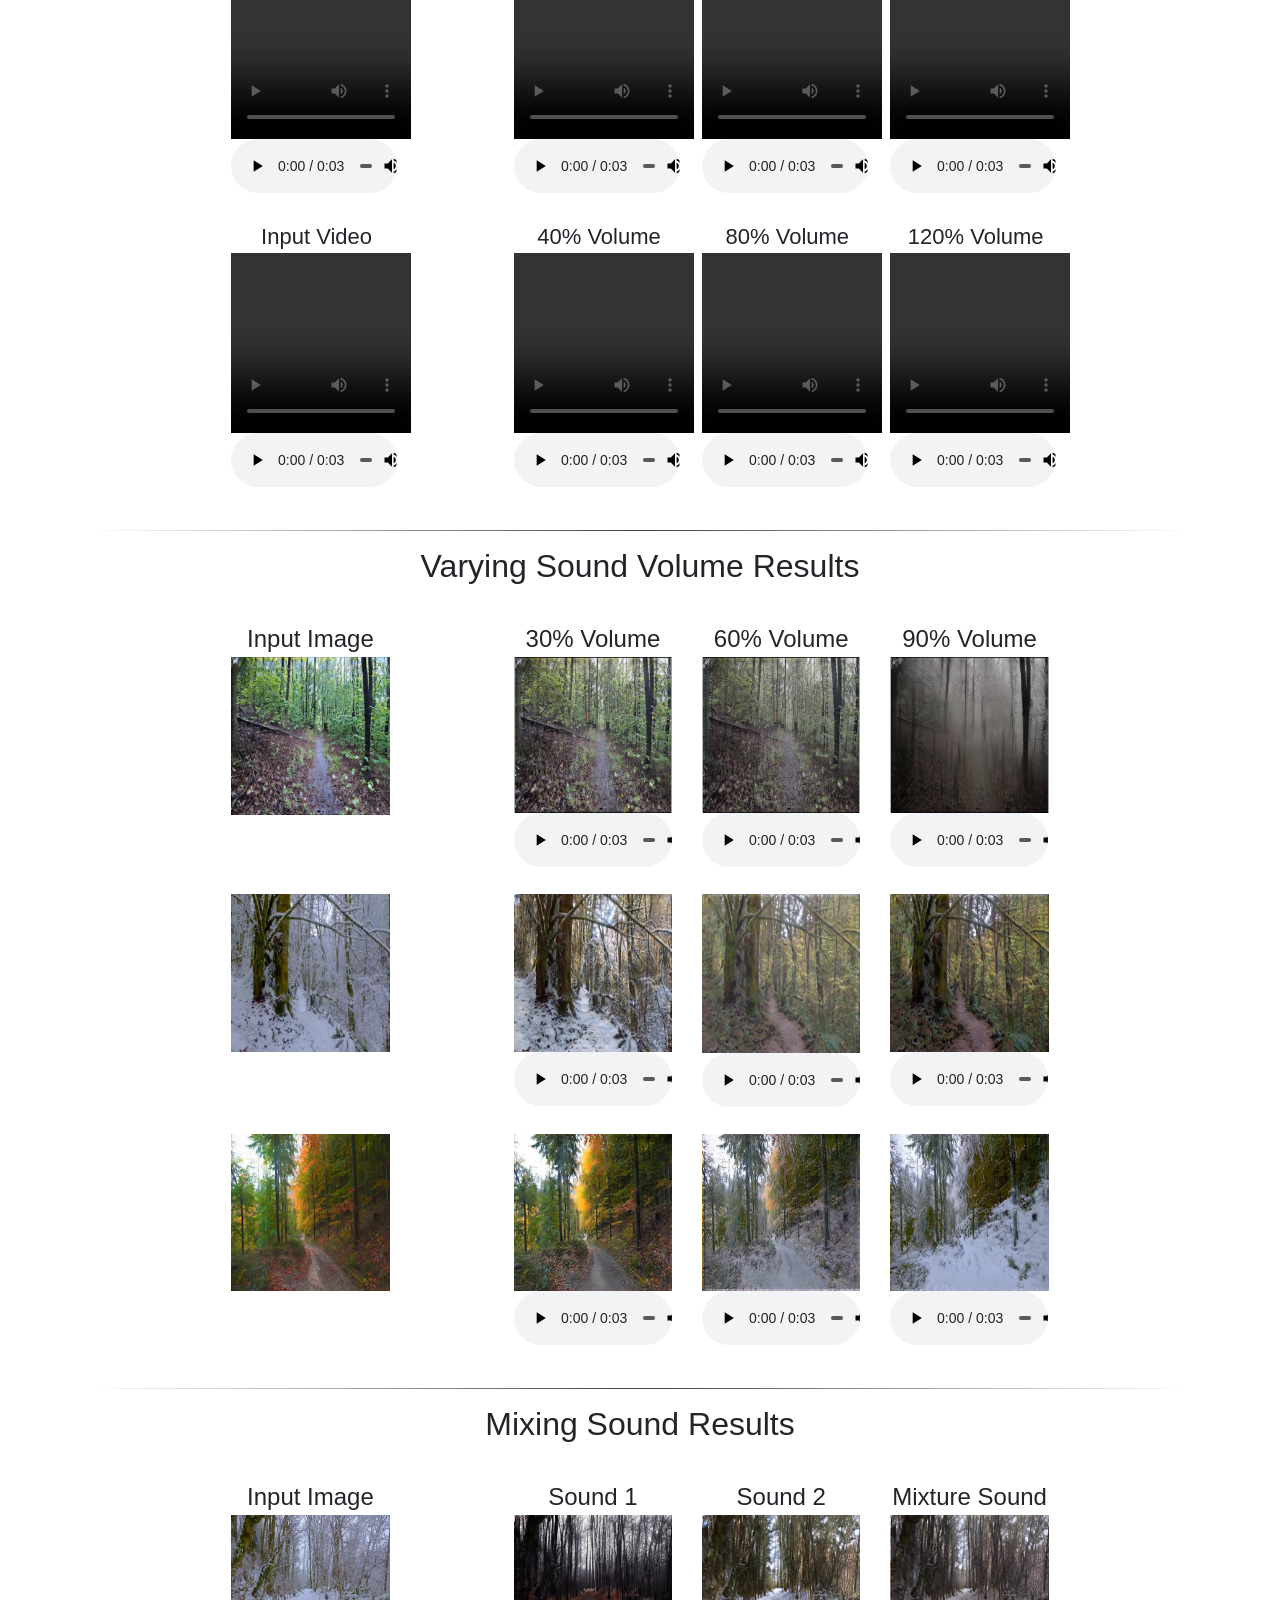
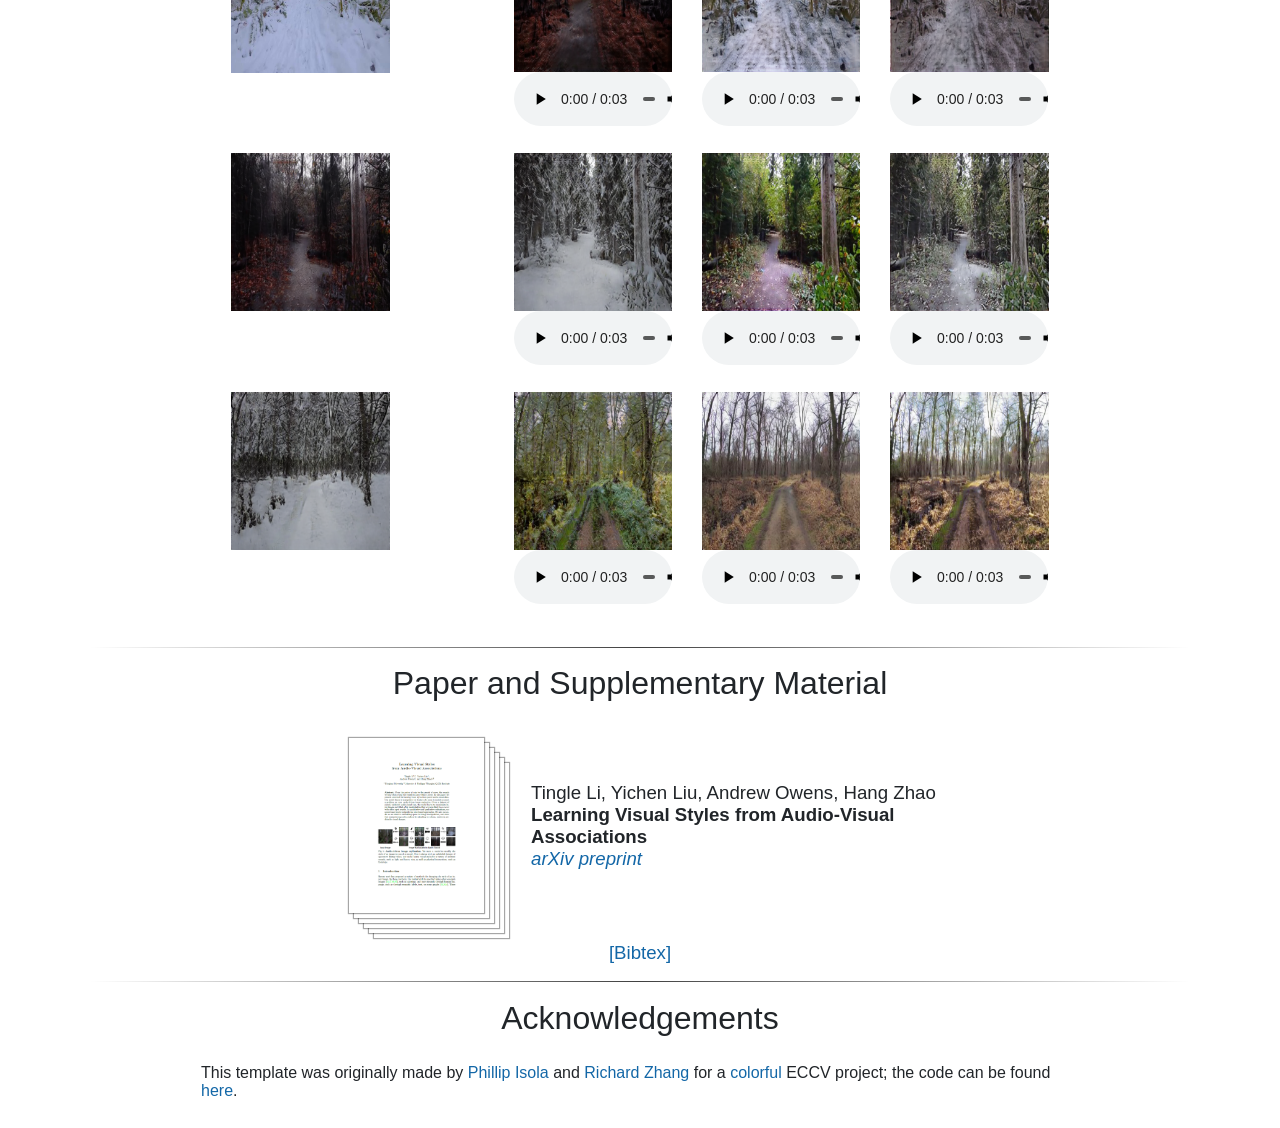
==== commit 6334135b: "Fix minor" ====
--- a/files/adis/index.html
+++ b/files/adis/index.html
@@ -1,4 +1,4 @@
-<script src="http://www.google.com/jsapi" type="text/javascript"></script> 
+<script src="https://www.gstatic.com/charts/loader.js" type="text/javascript"></script> 
 <script type="text/javascript">google.load("jquery", "1.3.2");</script>
 <!-- Bootstrap core CSS -->
 <!--link href="bootstrap.min.css" rel="stylesheet"-->
@@ -205,16 +205,16 @@
 		<br>
 		<tr>
 			<td>
-				From the patter of rain to the crunch of snow, the sounds we hear often reveal the visual textures within a scene. In this paper, we present a method for manipulating the texture of a scene to match a sound, a problem we term <em> audio-driven image stylization</em>. Our model learns to restyle images through self-supervised learning. Given a dataset of paired visual and audio data, the model learns to manipulate the image such that, after manipulation, the sound is more likely to co-occur with it. Our model is conditioned on sounds, and it outperforms label-based counterparts in both quantitative and qualitative evaluations. We also empirically find that changing the audio volume and mixture results in predictable visual changes.
+				From the patter of rain to the crunch of snow, the sounds we hear often reveal the visual textures within a scene. In this paper, we present a method for learning visual styles from paired audio-visual data. Our model learns to manipulate the texture of a scene to match a sound, a problem we term <em> audio-driven image stylization </em>. Given a dataset of paired, unlabeled audio-visual data, the model learns to manipulate input images such that, after manipulation, they are more likely to co-occur with other input sounds. In quantitative and qualitative evaluations, our sound-based model outperforms label-based approaches. We also use audio as an intuitive embedding space for image manipulation, and show that manipulating audio, such as by adjusting its volume, results in predictable visual changes.
 			</td>
 		</tr>
 	</table><br>
 
 
 	<hr>
-	<center><h1>Demo Video</h1></center><br>
+	<center><h1>Results Video</h1></center><br>
 	<p align="center">
-		<iframe width="960" height="540" src="https://www.youtube.com/embed/WsfJDJSjAlU" title="YouTube video player" frameborder="0" allow="accelerometer; autoplay; clipboard-write; encrypted-media; gyroscope; picture-in-picture" allowfullscreen></iframe>
+		<iframe width="960" height="540" src="https://www.youtube.com/embed/zQvM1uJ4Xr8" title="YouTube video player" frameborder="0" allow="accelerometer; autoplay; clipboard-write; encrypted-media; gyroscope; picture-in-picture" allowfullscreen></iframe>
 	</p>
 	<br>
 
@@ -387,40 +387,106 @@
         
 	<hr>
     <table align=center width=80%>
-        <center><h1>Video Results (Frame by Frame Stylization)</h1></center><br>
+        <center><h1>Restyling Video by Manipulating its Sound </h1></center><br>
         <div class="row justify-content-center">
-            <div class="col-sm-4">
-            	<center><span style="font-size:24px">&nbsp Input Video</span></center>
+            <div class="col-sm-2">
+            	<center><span style="font-size:22px">&nbsp Input Video</span></center>
                 <!-- <img src="./resources/method_diagram.png" style="width:100%">               -->
-                <video controls class="html-video" width="360" height="360"><source src="./videos/1_real.mp4" type="video/mp4"></video>
-            </div>
-            <div class="col-sm-1">
-            </div>
-            <div class="col-sm-4">
-                <center><span style="font-size:24px">&nbsp Output Video</span></center>
-                <video controls class="html-video" width="360" height="360"><source src="./videos/1_fake.mp4" type="video/mp4"></video>
-                <audio
-                        controls
-                        src="./resources/snow.wav"
+                <video controls class="html-video" width="180" height="180"><source src="./videos/1.mp4" type="video/mp4"></video>
+                <audio
+                        controls
+                        src="./videos/1.wav"
                         class="media-center"
                         style="width:105%">
                     Your browser does not support the
                     <code>audio</code> element.
                 </audio>
             </div>
+            <div class="col-sm-1">
+            </div>
+            <div class="col-sm-2">
+                <center><span style="font-size:22px">&nbsp  120% Volume</span></center>
+                <video controls class="html-video" width="180" height="180"><source src="./videos/1-1.mp4" type="video/mp4"></video>
+                <audio
+                        controls
+                        src="./videos/2.wav"
+                        class="media-center"
+                        style="width:105%">
+                    Your browser does not support the
+                    <code>audio</code> element.
+                </audio>
+            </div>
+            <div class="col-sm-2">
+                <center><span style="font-size:22px">&nbsp 140% Volume</span></center>
+                <video controls class="html-video" width="180" height="180"><source src="./videos/1-2.mp4" type="video/mp4"></video>
+                <audio
+                        controls
+                        src="./videos/3.wav"
+                        class="media-center"
+                        style="width:105%">
+                    Your browser does not support the
+                    <code>audio</code> element.
+                </audio>
+            </div>
+                        <div class="col-sm-2">
+                <center><span style="font-size:22px">&nbsp 160% Volume</span></center>
+                <video controls class="html-video" width="180" height="180"><source src="./videos/1-3.mp4" type="video/mp4"></video>
+                <audio
+                        controls
+                        src="./videos/4.wav"
+                        class="media-center"
+                        style="width:105%">
+                    Your browser does not support the
+                    <code>audio</code> element.
+                </audio>
+            </div>
         </div><br>
 
         <div class="row justify-content-center">
-            <div class="col-sm-4">
-                <video controls class="html-video" width="360" height="360"><source src="./videos/2_real.mp4" type="video/mp4"></video>
-            </div>
-            <div class="col-sm-1">
-            </div>
-            <div class="col-sm-4">
-                <video controls class="html-video" width="360" height="360"><source src="./videos/2_fake.mp4" type="video/mp4"></video>
-                <audio
-                        controls
-                        src="./resources/rain.wav"
+            <div class="col-sm-2">
+            	<center><span style="font-size:22px">&nbsp Input Video</span></center>
+                <video controls class="html-video" width="180" height="180"><source src="./videos/2.mp4" type="video/mp4"></video>
+                <audio
+                        controls
+                        src="./videos/5.wav"
+                        class="media-center"
+                        style="width:105%">
+                    Your browser does not support the
+                    <code>audio</code> element.
+                </audio>
+            </div>
+            <div class="col-sm-1">
+            </div>
+            <div class="col-sm-2">
+            	<center><span style="font-size:22px">&nbsp  40% Volume</span></center>
+                <video controls class="html-video" width="180" height="180"><source src="./videos/2-1.mp4" type="video/mp4"></video>
+                <audio
+                        controls
+                        src="./videos/6.wav"
+                        class="media-center"
+                        style="width:105%">
+                    Your browser does not support the
+                    <code>audio</code> element.
+                </audio>
+            </div>
+            <div class="col-sm-2">
+            	<center><span style="font-size:22px">&nbsp  80% Volume</span></center>
+                <video controls class="html-video" width="180" height="180"><source src="./videos/2-2.mp4" type="video/mp4"></video>
+                <audio
+                        controls
+                        src="./videos/7.wav"
+                        class="media-center"
+                        style="width:105%">
+                    Your browser does not support the
+                    <code>audio</code> element.
+                </audio>
+            </div>
+            <div class="col-sm-2">
+            	<center><span style="font-size:22px">&nbsp  120% Volume</span></center>
+                <video controls class="html-video" width="180" height="180"><source src="./videos/2-3.mp4" type="video/mp4"></video>
+                <audio
+                        controls
+                        src="./videos/8.wav"
                         class="media-center"
                         style="width:105%">
                     Your browser does not support the
@@ -729,8 +795,23 @@
 			</td>
 		</tr>
 	</table>
-
-<br>
+	<br>
+	    
+<!-- <script type="text/javascript">
+var sc_project=12691142; 
+var sc_invisible=1; 
+var sc_security="b5064dc1"; 
+</script>
+<script type="text/javascript"
+src="https://www.statcounter.com/counter/counter.js"
+async></script>
+<noscript><div class="statcounter"><a title="Web Analytics"
+href="https://statcounter.com/" target="_blank"><img
+class="statcounter"
+src="https://c.statcounter.com/12691142/0/b5064dc1/1/"
+alt="Web Analytics"
+referrerPolicy="no-referrer-when-downgrade"></a></div></noscript> -->
+	    
 </body>
 </html>
 
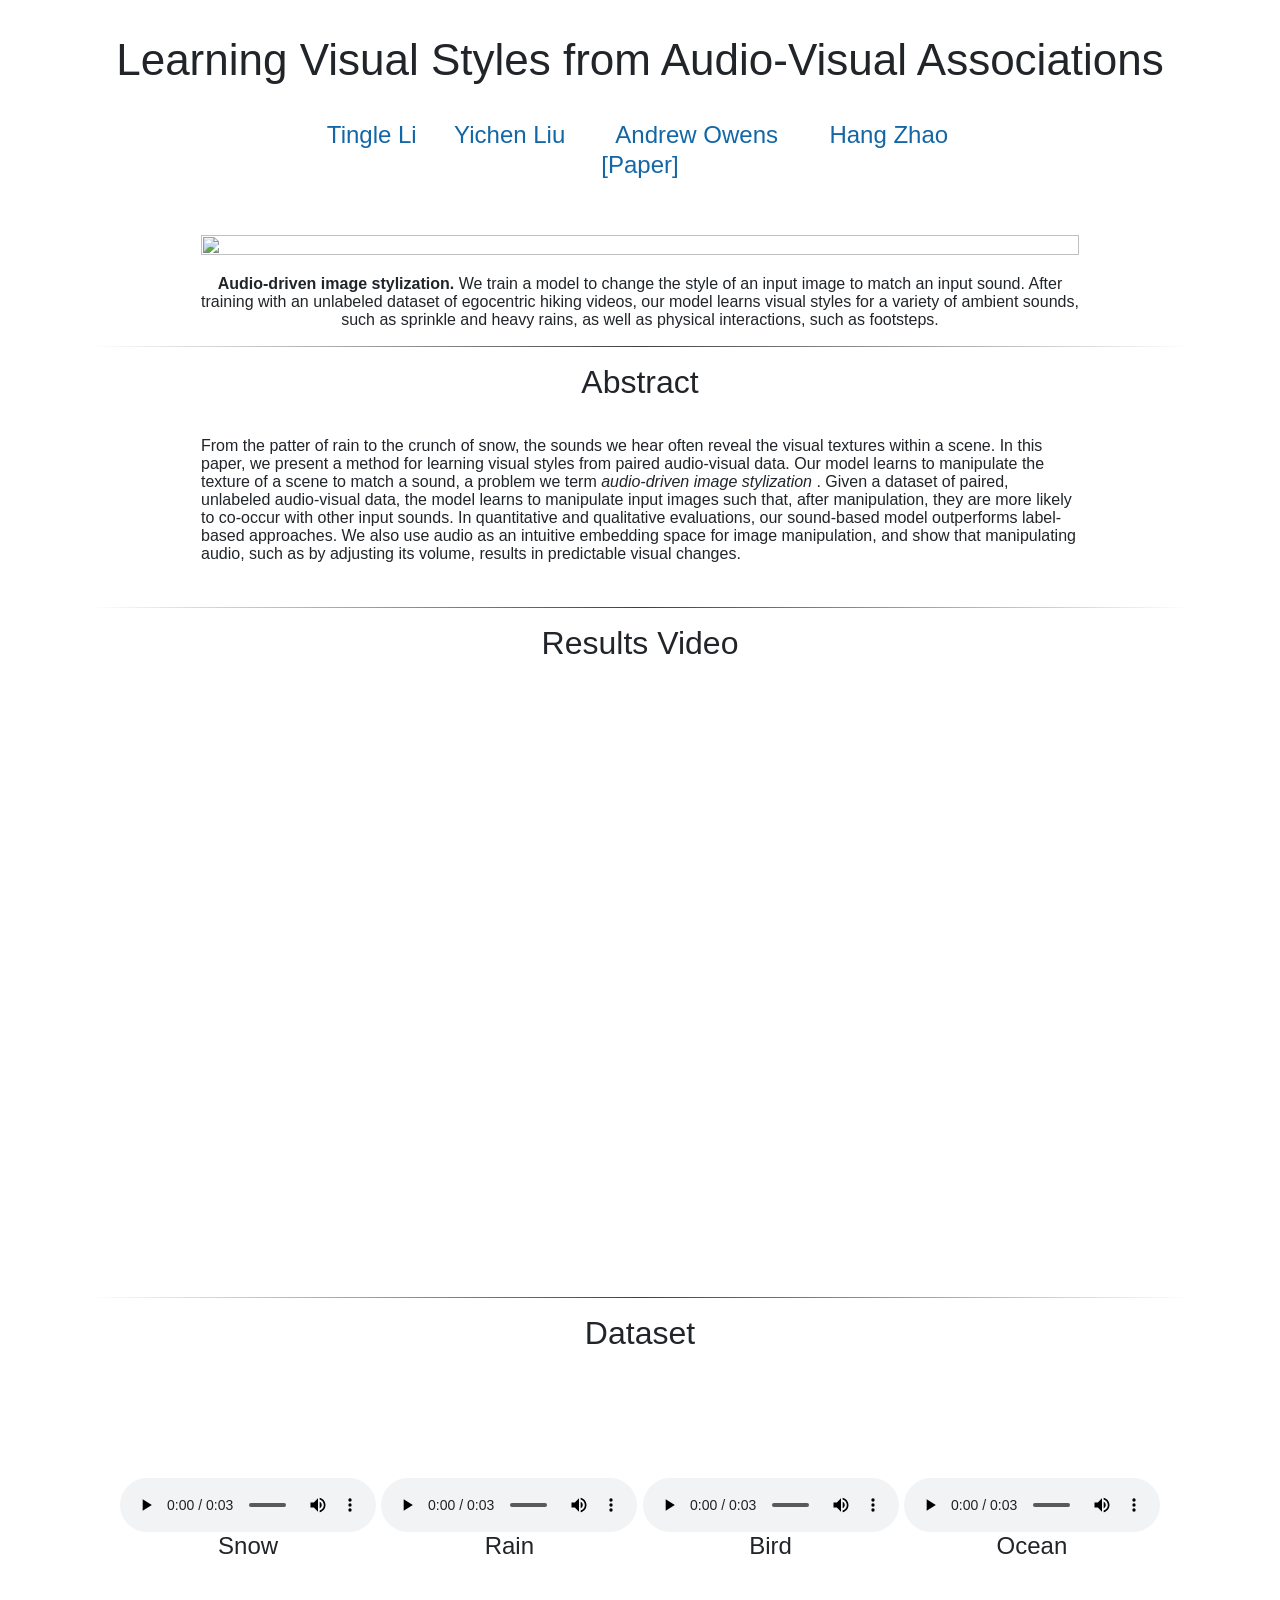
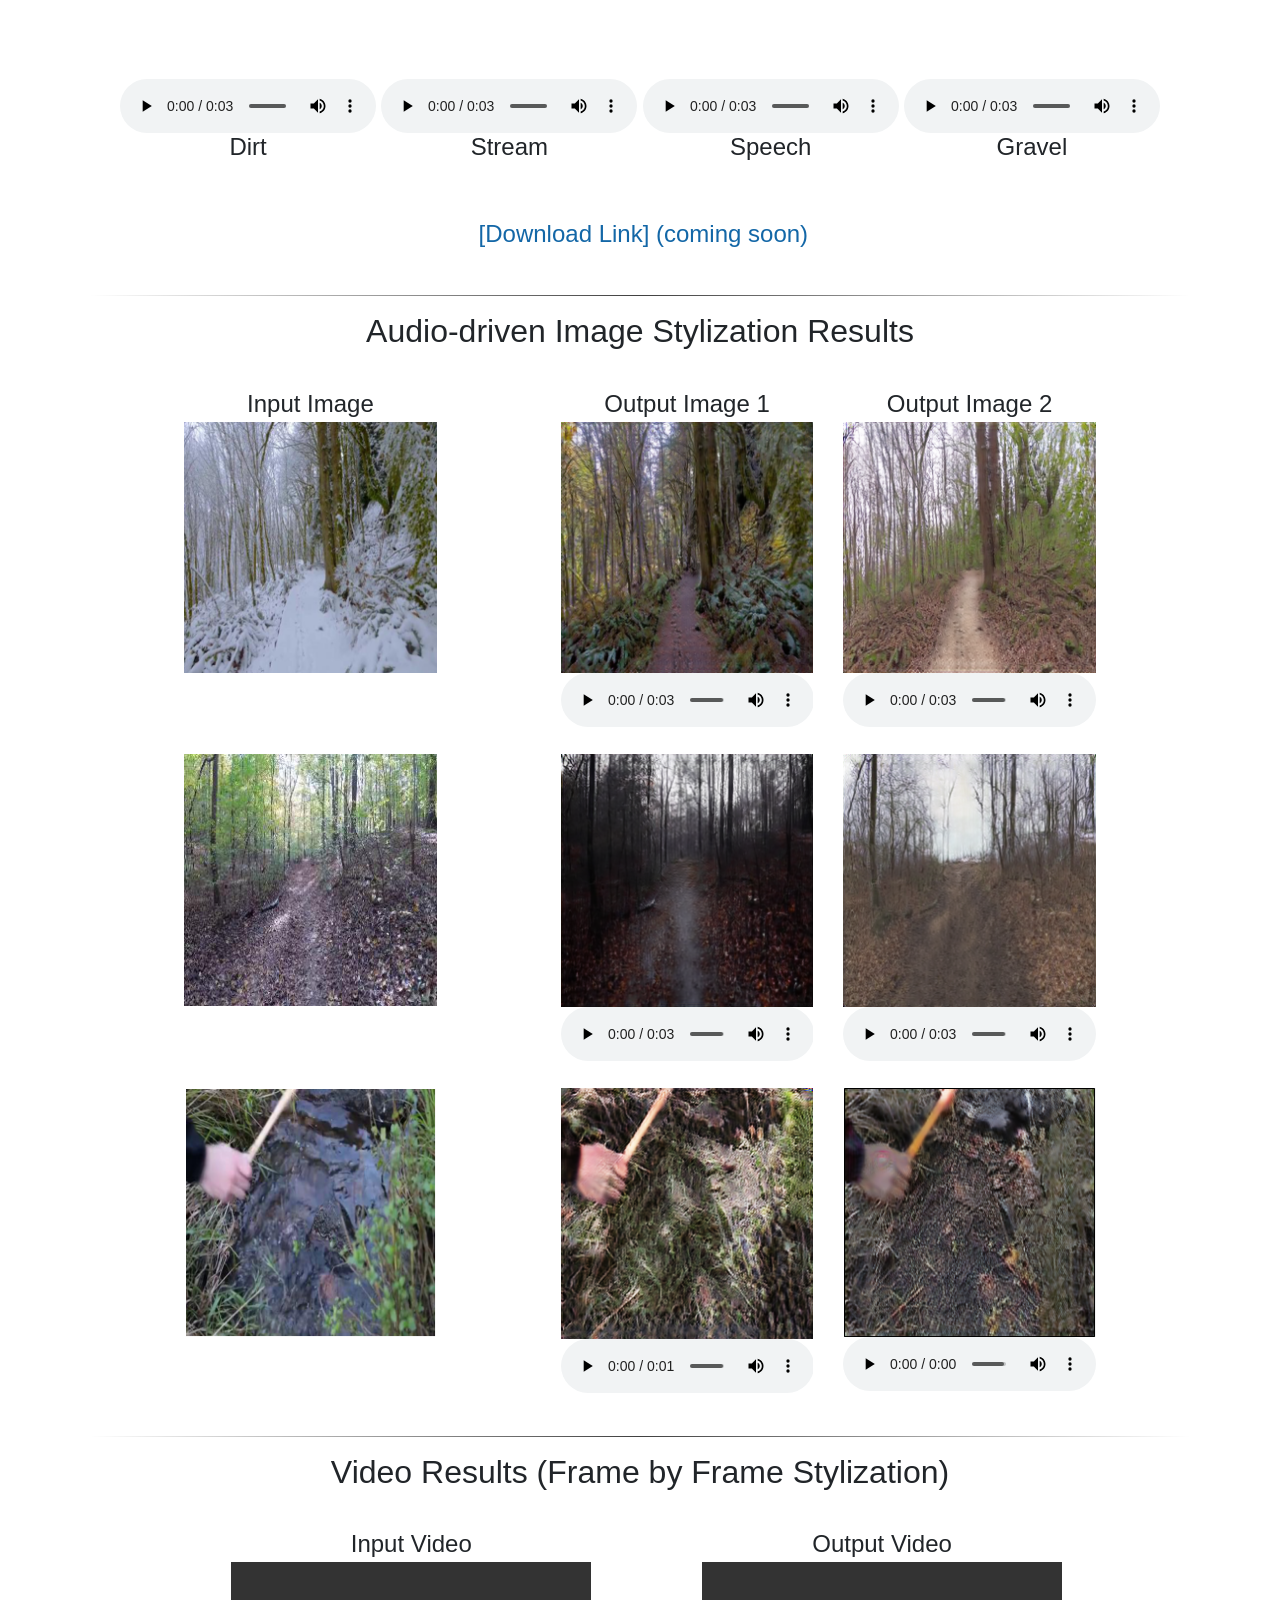
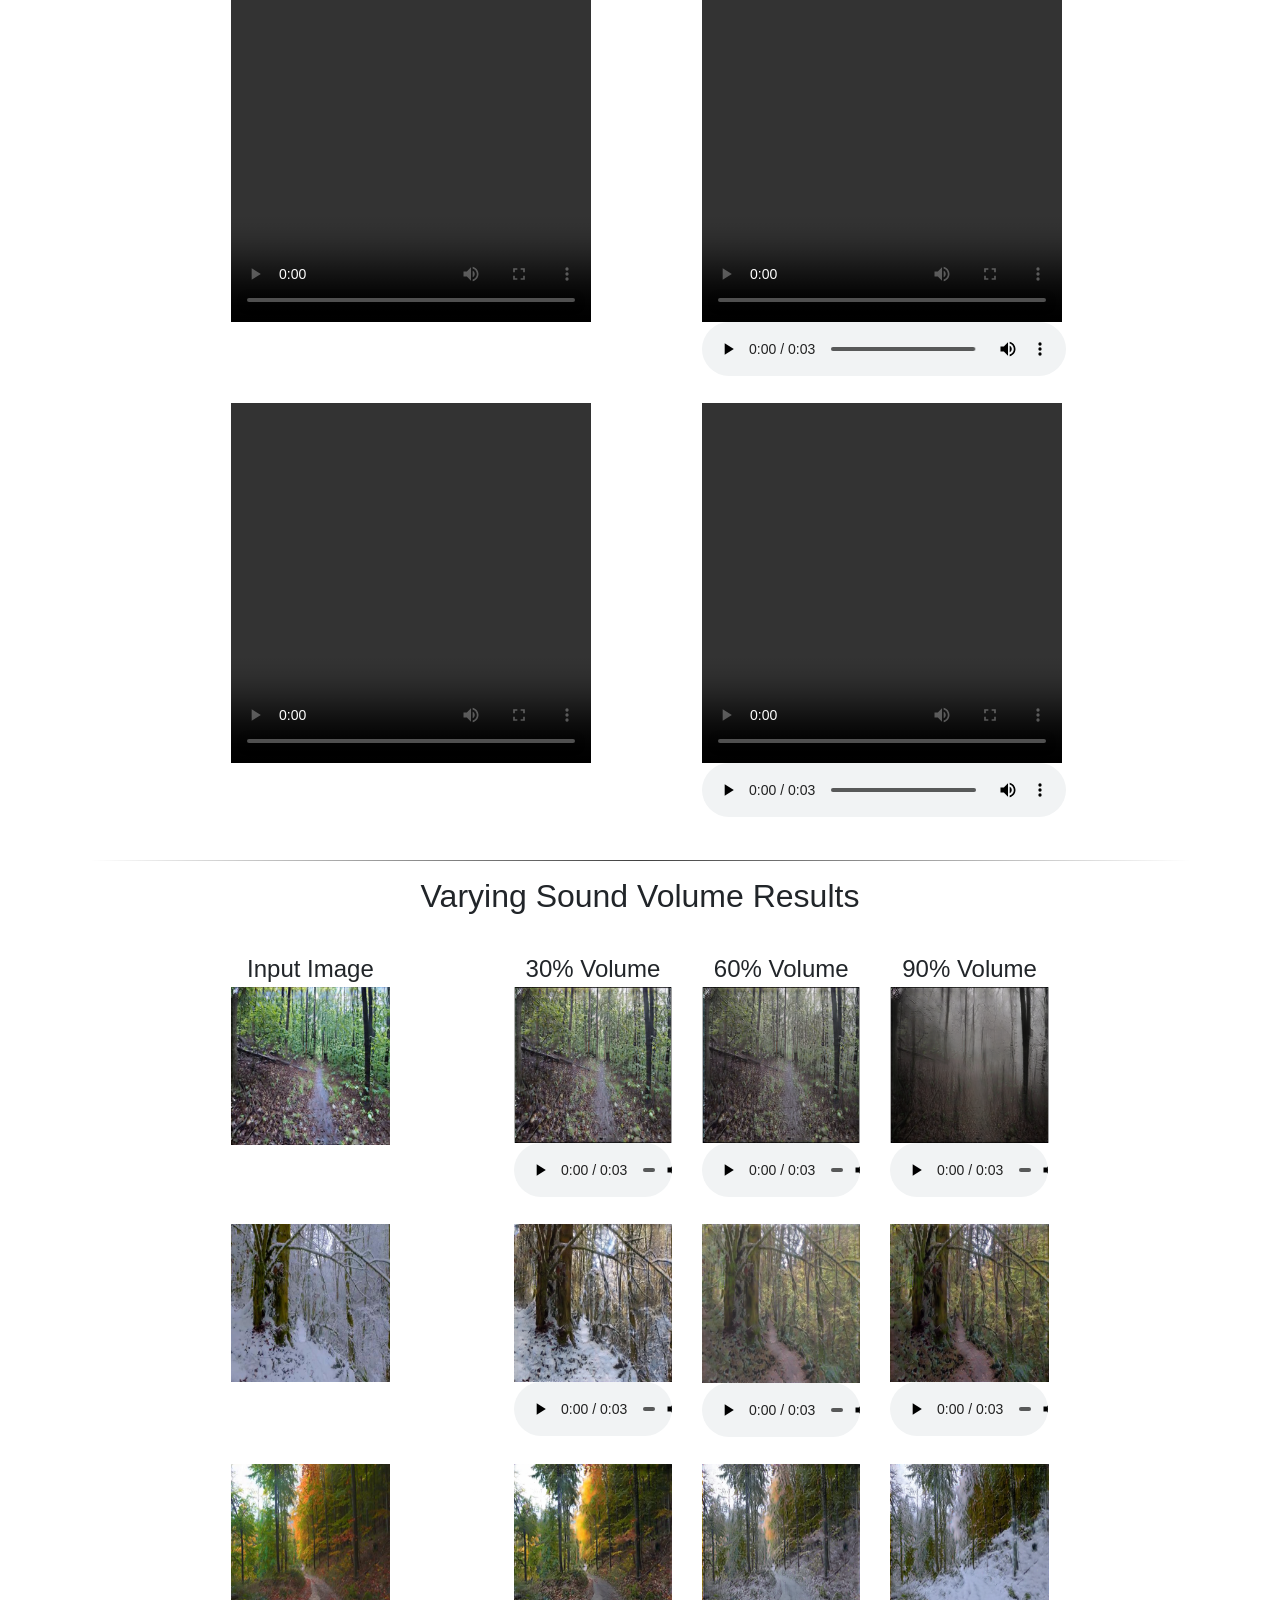
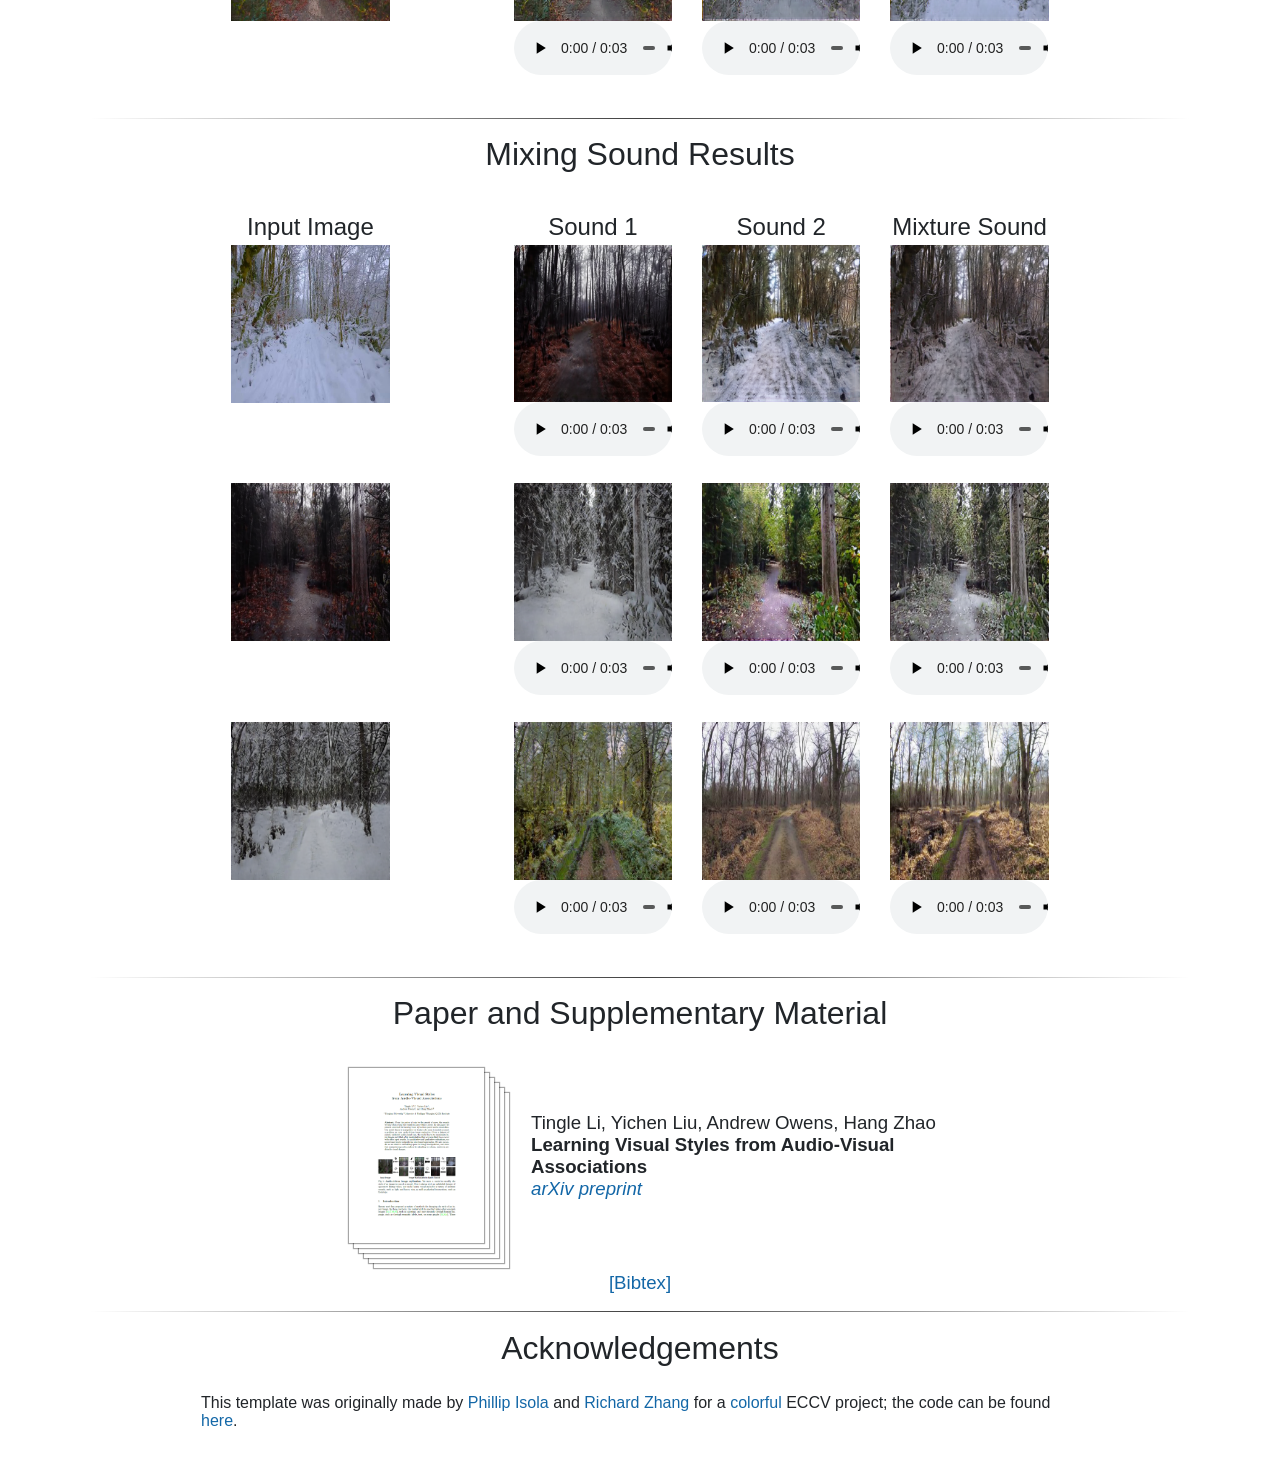
==== commit 8ba1e831: "Add tracker" ====
--- a/files/adis/index.html
+++ b/files/adis/index.html
@@ -214,7 +214,7 @@
 	<hr>
 	<center><h1>Results Video</h1></center><br>
 	<p align="center">
-		<iframe width="960" height="540" src="https://www.youtube.com/embed/zQvM1uJ4Xr8" title="YouTube video player" frameborder="0" allow="accelerometer; autoplay; clipboard-write; encrypted-media; gyroscope; picture-in-picture" allowfullscreen></iframe>
+		<iframe width="960" height="540" src="https://www.youtube.com/embed/WsfJDJSjAlU" title="YouTube video player" frameborder="0" allow="accelerometer; autoplay; clipboard-write; encrypted-media; gyroscope; picture-in-picture" allowfullscreen></iframe>
 	</p>
 	<br>
 
@@ -387,106 +387,40 @@
         
 	<hr>
     <table align=center width=80%>
-        <center><h1>Restyling Video by Manipulating its Sound </h1></center><br>
-        <div class="row justify-content-center">
-            <div class="col-sm-2">
-            	<center><span style="font-size:22px">&nbsp Input Video</span></center>
+        <center><h1>Video Results (Frame by Frame Stylization)</h1></center><br>
+        <div class="row justify-content-center">
+            <div class="col-sm-4">
+            	<center><span style="font-size:24px">&nbsp Input Video</span></center>
                 <!-- <img src="./resources/method_diagram.png" style="width:100%">               -->
-                <video controls class="html-video" width="180" height="180"><source src="./videos/1.mp4" type="video/mp4"></video>
-                <audio
-                        controls
-                        src="./videos/1.wav"
+                <video controls class="html-video" width="360" height="360"><source src="./videos/1_real.mp4" type="video/mp4"></video>
+            </div>
+            <div class="col-sm-1">
+            </div>
+            <div class="col-sm-4">
+                <center><span style="font-size:24px">&nbsp Output Video</span></center>
+                <video controls class="html-video" width="360" height="360"><source src="./videos/1_fake.mp4" type="video/mp4"></video>
+                <audio
+                        controls
+                        src="./resources/snow.wav"
                         class="media-center"
                         style="width:105%">
                     Your browser does not support the
                     <code>audio</code> element.
                 </audio>
             </div>
-            <div class="col-sm-1">
-            </div>
-            <div class="col-sm-2">
-                <center><span style="font-size:22px">&nbsp  120% Volume</span></center>
-                <video controls class="html-video" width="180" height="180"><source src="./videos/1-1.mp4" type="video/mp4"></video>
-                <audio
-                        controls
-                        src="./videos/2.wav"
-                        class="media-center"
-                        style="width:105%">
-                    Your browser does not support the
-                    <code>audio</code> element.
-                </audio>
-            </div>
-            <div class="col-sm-2">
-                <center><span style="font-size:22px">&nbsp 140% Volume</span></center>
-                <video controls class="html-video" width="180" height="180"><source src="./videos/1-2.mp4" type="video/mp4"></video>
-                <audio
-                        controls
-                        src="./videos/3.wav"
-                        class="media-center"
-                        style="width:105%">
-                    Your browser does not support the
-                    <code>audio</code> element.
-                </audio>
-            </div>
-                        <div class="col-sm-2">
-                <center><span style="font-size:22px">&nbsp 160% Volume</span></center>
-                <video controls class="html-video" width="180" height="180"><source src="./videos/1-3.mp4" type="video/mp4"></video>
-                <audio
-                        controls
-                        src="./videos/4.wav"
-                        class="media-center"
-                        style="width:105%">
-                    Your browser does not support the
-                    <code>audio</code> element.
-                </audio>
-            </div>
-        </div><br>
-
-        <div class="row justify-content-center">
-            <div class="col-sm-2">
-            	<center><span style="font-size:22px">&nbsp Input Video</span></center>
-                <video controls class="html-video" width="180" height="180"><source src="./videos/2.mp4" type="video/mp4"></video>
-                <audio
-                        controls
-                        src="./videos/5.wav"
-                        class="media-center"
-                        style="width:105%">
-                    Your browser does not support the
-                    <code>audio</code> element.
-                </audio>
-            </div>
-            <div class="col-sm-1">
-            </div>
-            <div class="col-sm-2">
-            	<center><span style="font-size:22px">&nbsp  40% Volume</span></center>
-                <video controls class="html-video" width="180" height="180"><source src="./videos/2-1.mp4" type="video/mp4"></video>
-                <audio
-                        controls
-                        src="./videos/6.wav"
-                        class="media-center"
-                        style="width:105%">
-                    Your browser does not support the
-                    <code>audio</code> element.
-                </audio>
-            </div>
-            <div class="col-sm-2">
-            	<center><span style="font-size:22px">&nbsp  80% Volume</span></center>
-                <video controls class="html-video" width="180" height="180"><source src="./videos/2-2.mp4" type="video/mp4"></video>
-                <audio
-                        controls
-                        src="./videos/7.wav"
-                        class="media-center"
-                        style="width:105%">
-                    Your browser does not support the
-                    <code>audio</code> element.
-                </audio>
-            </div>
-            <div class="col-sm-2">
-            	<center><span style="font-size:22px">&nbsp  120% Volume</span></center>
-                <video controls class="html-video" width="180" height="180"><source src="./videos/2-3.mp4" type="video/mp4"></video>
-                <audio
-                        controls
-                        src="./videos/8.wav"
+        </div><br>
+
+        <div class="row justify-content-center">
+            <div class="col-sm-4">
+                <video controls class="html-video" width="360" height="360"><source src="./videos/2_real.mp4" type="video/mp4"></video>
+            </div>
+            <div class="col-sm-1">
+            </div>
+            <div class="col-sm-4">
+                <video controls class="html-video" width="360" height="360"><source src="./videos/2_fake.mp4" type="video/mp4"></video>
+                <audio
+                        controls
+                        src="./resources/rain.wav"
                         class="media-center"
                         style="width:105%">
                     Your browser does not support the
@@ -797,7 +731,7 @@
 	</table>
 	<br>
 	    
-<!-- <script type="text/javascript">
+<script type="text/javascript">
 var sc_project=12691142; 
 var sc_invisible=1; 
 var sc_security="b5064dc1"; 
@@ -810,7 +744,7 @@
 class="statcounter"
 src="https://c.statcounter.com/12691142/0/b5064dc1/1/"
 alt="Web Analytics"
-referrerPolicy="no-referrer-when-downgrade"></a></div></noscript> -->
+referrerPolicy="no-referrer-when-downgrade"></a></div></noscript>
 	    
 </body>
 </html>
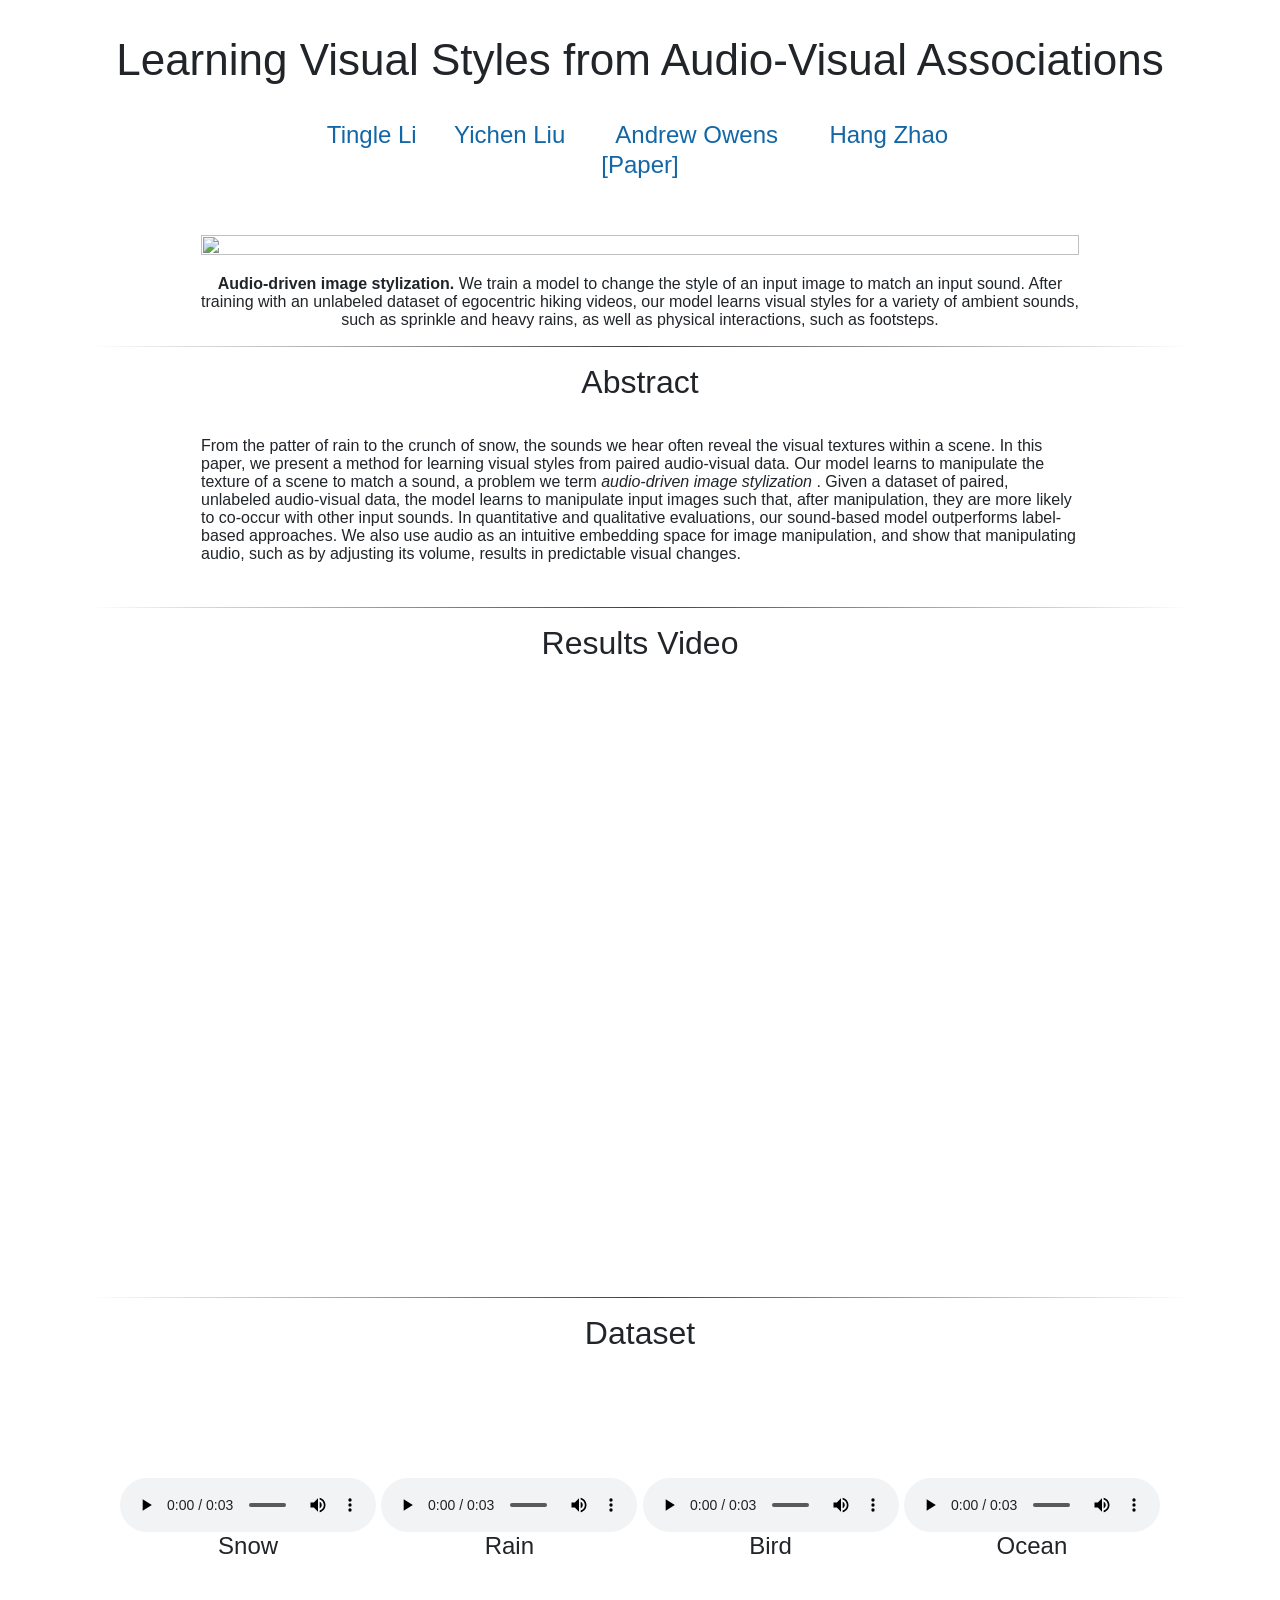
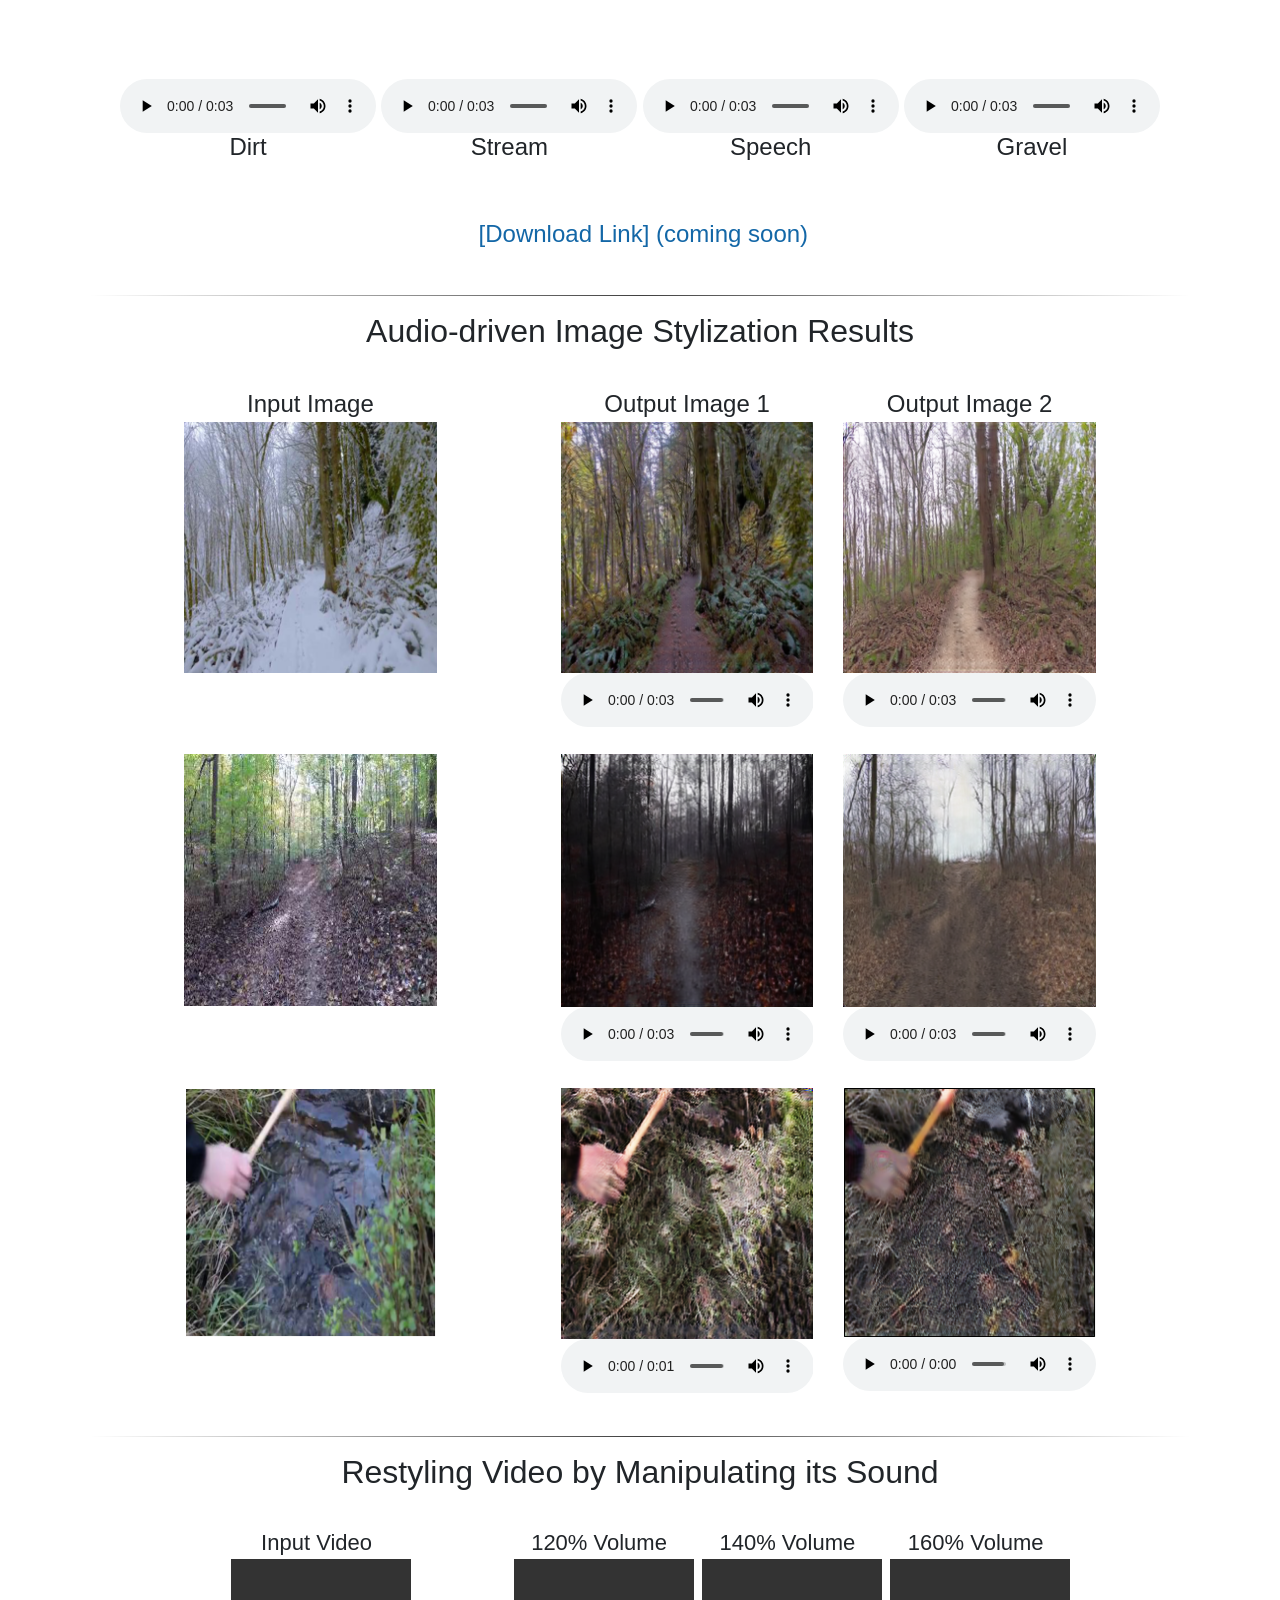
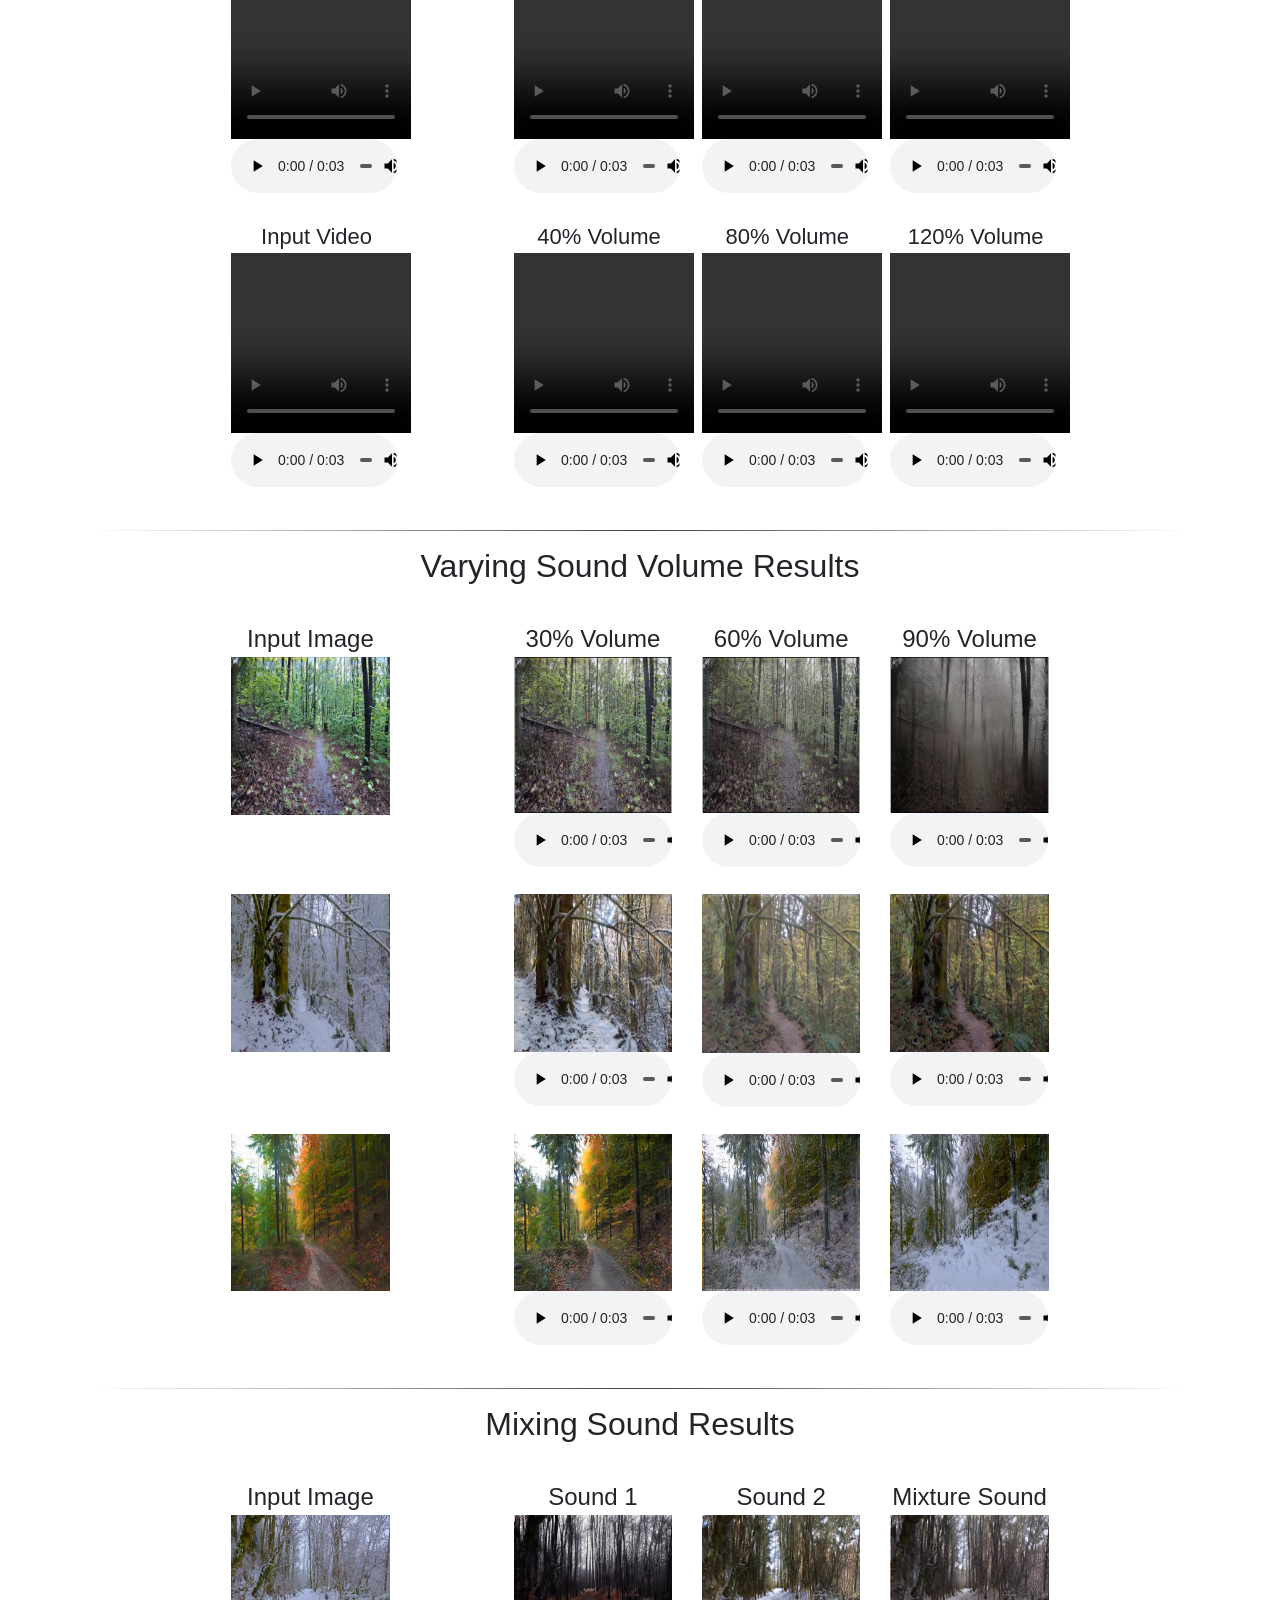
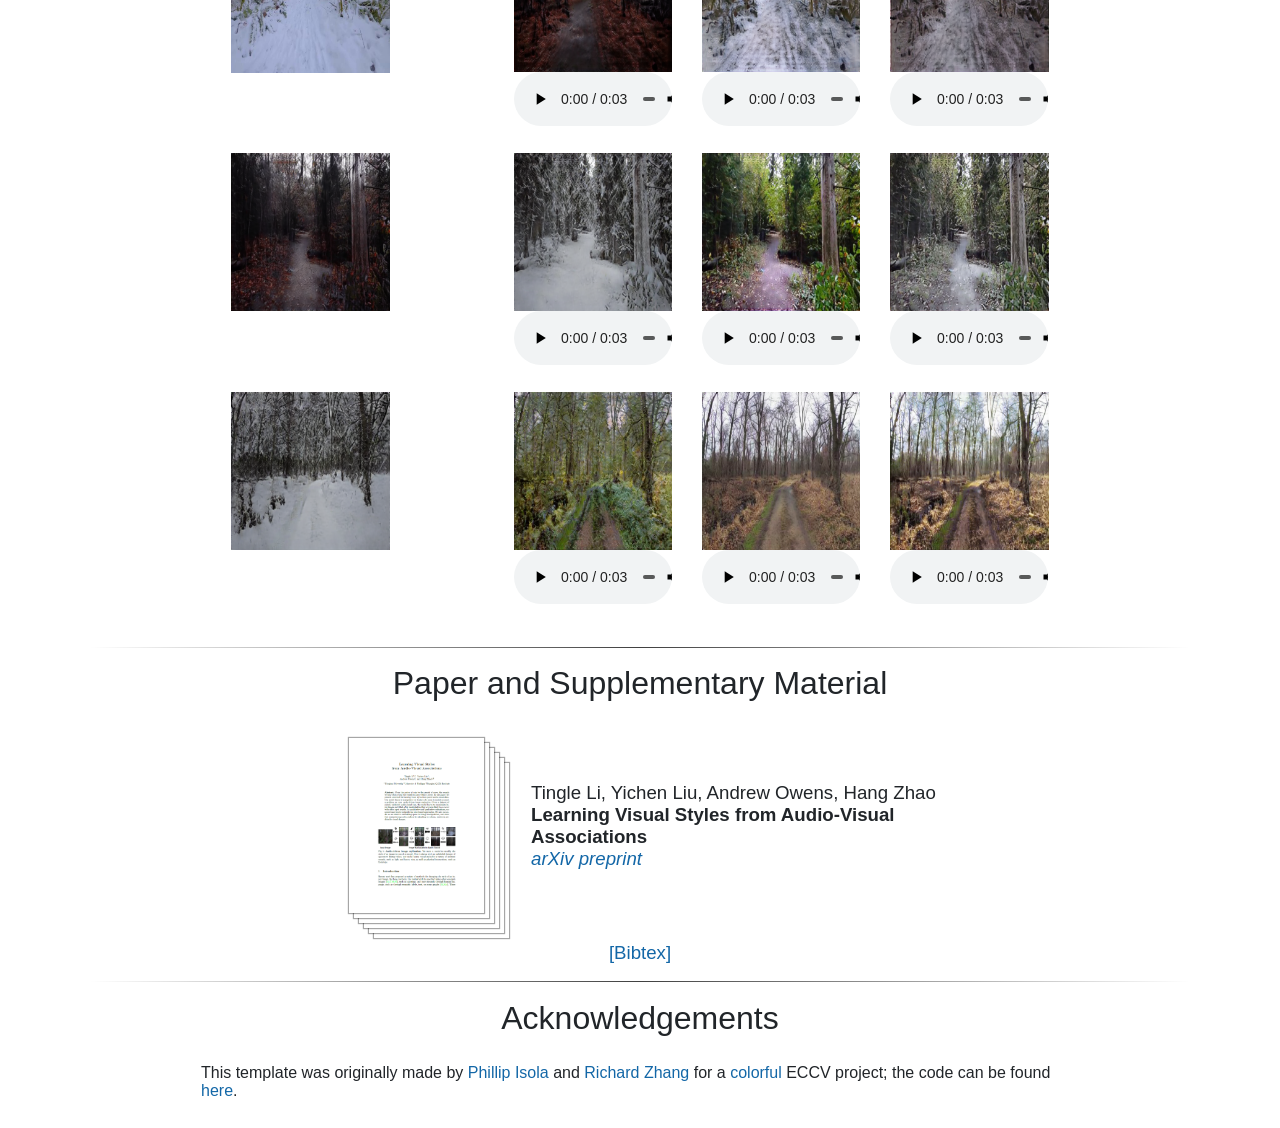
==== commit f4540d71: "Add tracker" ====
--- a/files/adis/index.html
+++ b/files/adis/index.html
@@ -214,7 +214,7 @@
 	<hr>
 	<center><h1>Results Video</h1></center><br>
 	<p align="center">
-		<iframe width="960" height="540" src="https://www.youtube.com/embed/WsfJDJSjAlU" title="YouTube video player" frameborder="0" allow="accelerometer; autoplay; clipboard-write; encrypted-media; gyroscope; picture-in-picture" allowfullscreen></iframe>
+		<iframe width="960" height="540" src="https://www.youtube.com/embed/zQvM1uJ4Xr8" title="YouTube video player" frameborder="0" allow="accelerometer; autoplay; clipboard-write; encrypted-media; gyroscope; picture-in-picture" allowfullscreen></iframe>
 	</p>
 	<br>
 
@@ -387,40 +387,106 @@
         
 	<hr>
     <table align=center width=80%>
-        <center><h1>Video Results (Frame by Frame Stylization)</h1></center><br>
+        <center><h1>Restyling Video by Manipulating its Sound </h1></center><br>
         <div class="row justify-content-center">
-            <div class="col-sm-4">
-            	<center><span style="font-size:24px">&nbsp Input Video</span></center>
+            <div class="col-sm-2">
+            	<center><span style="font-size:22px">&nbsp Input Video</span></center>
                 <!-- <img src="./resources/method_diagram.png" style="width:100%">               -->
-                <video controls class="html-video" width="360" height="360"><source src="./videos/1_real.mp4" type="video/mp4"></video>
-            </div>
-            <div class="col-sm-1">
-            </div>
-            <div class="col-sm-4">
-                <center><span style="font-size:24px">&nbsp Output Video</span></center>
-                <video controls class="html-video" width="360" height="360"><source src="./videos/1_fake.mp4" type="video/mp4"></video>
-                <audio
-                        controls
-                        src="./resources/snow.wav"
+                <video controls class="html-video" width="180" height="180"><source src="./videos/1.mp4" type="video/mp4"></video>
+                <audio
+                        controls
+                        src="./videos/1.wav"
                         class="media-center"
                         style="width:105%">
                     Your browser does not support the
                     <code>audio</code> element.
                 </audio>
             </div>
+            <div class="col-sm-1">
+            </div>
+            <div class="col-sm-2">
+                <center><span style="font-size:22px">&nbsp  120% Volume</span></center>
+                <video controls class="html-video" width="180" height="180"><source src="./videos/1-1.mp4" type="video/mp4"></video>
+                <audio
+                        controls
+                        src="./videos/2.wav"
+                        class="media-center"
+                        style="width:105%">
+                    Your browser does not support the
+                    <code>audio</code> element.
+                </audio>
+            </div>
+            <div class="col-sm-2">
+                <center><span style="font-size:22px">&nbsp 140% Volume</span></center>
+                <video controls class="html-video" width="180" height="180"><source src="./videos/1-2.mp4" type="video/mp4"></video>
+                <audio
+                        controls
+                        src="./videos/3.wav"
+                        class="media-center"
+                        style="width:105%">
+                    Your browser does not support the
+                    <code>audio</code> element.
+                </audio>
+            </div>
+                        <div class="col-sm-2">
+                <center><span style="font-size:22px">&nbsp 160% Volume</span></center>
+                <video controls class="html-video" width="180" height="180"><source src="./videos/1-3.mp4" type="video/mp4"></video>
+                <audio
+                        controls
+                        src="./videos/4.wav"
+                        class="media-center"
+                        style="width:105%">
+                    Your browser does not support the
+                    <code>audio</code> element.
+                </audio>
+            </div>
         </div><br>
 
         <div class="row justify-content-center">
-            <div class="col-sm-4">
-                <video controls class="html-video" width="360" height="360"><source src="./videos/2_real.mp4" type="video/mp4"></video>
-            </div>
-            <div class="col-sm-1">
-            </div>
-            <div class="col-sm-4">
-                <video controls class="html-video" width="360" height="360"><source src="./videos/2_fake.mp4" type="video/mp4"></video>
-                <audio
-                        controls
-                        src="./resources/rain.wav"
+            <div class="col-sm-2">
+            	<center><span style="font-size:22px">&nbsp Input Video</span></center>
+                <video controls class="html-video" width="180" height="180"><source src="./videos/2.mp4" type="video/mp4"></video>
+                <audio
+                        controls
+                        src="./videos/5.wav"
+                        class="media-center"
+                        style="width:105%">
+                    Your browser does not support the
+                    <code>audio</code> element.
+                </audio>
+            </div>
+            <div class="col-sm-1">
+            </div>
+            <div class="col-sm-2">
+            	<center><span style="font-size:22px">&nbsp  40% Volume</span></center>
+                <video controls class="html-video" width="180" height="180"><source src="./videos/2-1.mp4" type="video/mp4"></video>
+                <audio
+                        controls
+                        src="./videos/6.wav"
+                        class="media-center"
+                        style="width:105%">
+                    Your browser does not support the
+                    <code>audio</code> element.
+                </audio>
+            </div>
+            <div class="col-sm-2">
+            	<center><span style="font-size:22px">&nbsp  80% Volume</span></center>
+                <video controls class="html-video" width="180" height="180"><source src="./videos/2-2.mp4" type="video/mp4"></video>
+                <audio
+                        controls
+                        src="./videos/7.wav"
+                        class="media-center"
+                        style="width:105%">
+                    Your browser does not support the
+                    <code>audio</code> element.
+                </audio>
+            </div>
+            <div class="col-sm-2">
+            	<center><span style="font-size:22px">&nbsp  120% Volume</span></center>
+                <video controls class="html-video" width="180" height="180"><source src="./videos/2-3.mp4" type="video/mp4"></video>
+                <audio
+                        controls
+                        src="./videos/8.wav"
                         class="media-center"
                         style="width:105%">
                     Your browser does not support the
